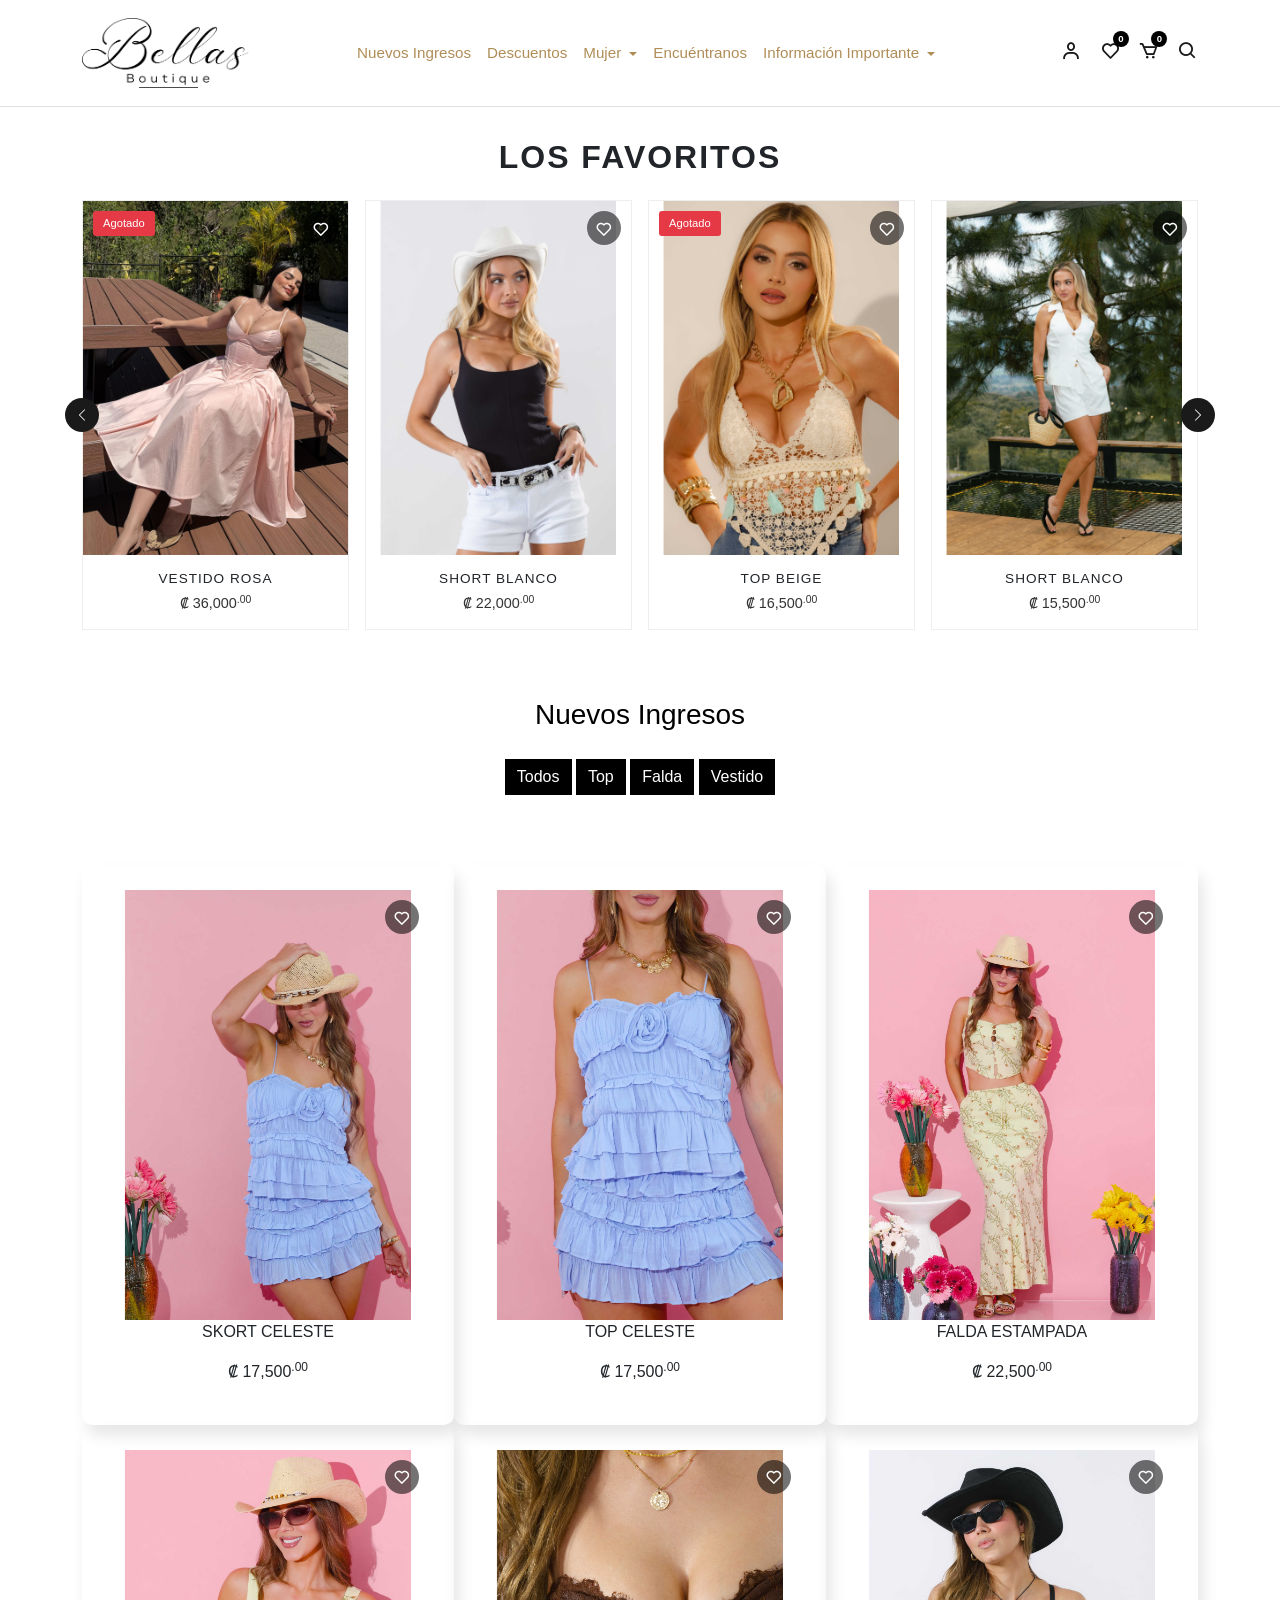
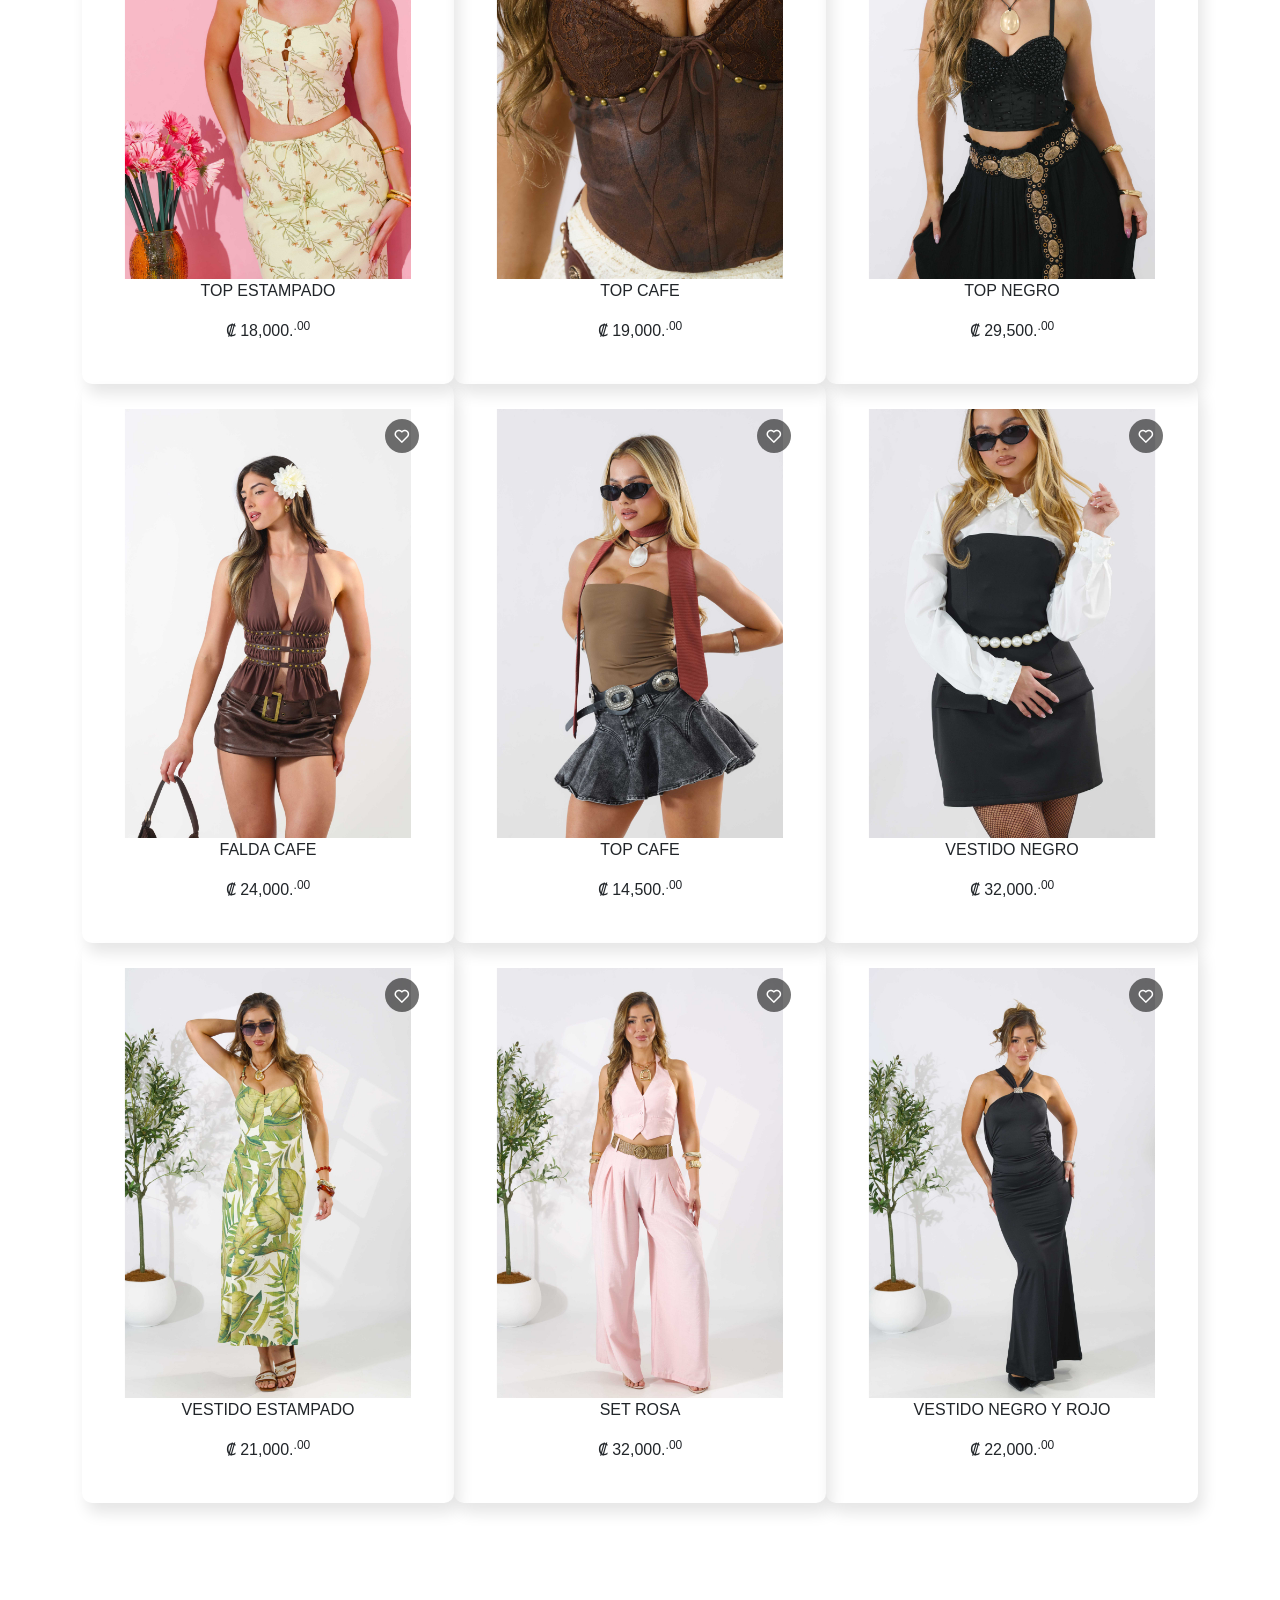
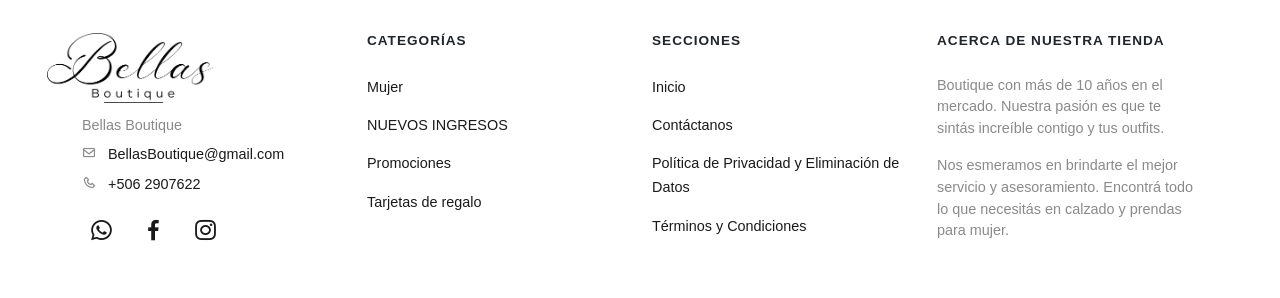
==== Index.html @ 74e650c1 "primer commit" ====
<!DOCTYPE html>
<html lang="es">

<head>
  <meta charset="UTF-8">
  <meta name="viewport" content="width=device-width, initial-scale=1.0">
  <title>Bellas Boutique</title>
  <link href="https://unpkg.com/boxicons@2.1.4/css/boxicons.min.css" rel="stylesheet">
  <link href="css/bootstrap.css" rel="stylesheet">
  <link href="css/header.css" rel="stylesheet">
  <link href="css/footer.css" rel="stylesheet">

  <!-- SCRIPTS -->
  <script src="js/bootstrap.bundle.min.js"></script>
  <script src="js/Filtro_ropa.js"></script>
  <script src="js/carrito.js"></script>
  <script src="js/wishlist.js"></script>
  <script src="js/registro.js"></script>
</head>

<body>

  <header class="ek-header fixed-top">
    <div class="container">
      <nav class="navbar navbar-expand-lg navbar-light ">
        <div class="d-flex w-100 align-items-center justify-content-between flex-wrap">

          <!-- Logo -->
          <a href="Index.html" class="ek-logo text-decoration-none">
            <img src="logo/logo2.png" alt="Bellas Boutique">
          </a>

          <button class="navbar-toggler" type="button" data-bs-toggle="collapse" data-bs-target="#ekNavbar">
            <span class="navbar-toggler-icon"></span>
          </button>

          <!-- Nav links -->
          <div class="collapse navbar-collapse flex-grow-0" id="ekNavbar">
            <ul class="navbar-nav ek-nav mb-2 mb-lg-0 align-items-lg-center">
              <li class="nav-item">
                <a class="nav-link" href="#">Nuevos Ingresos</a>
              </li>
              <li class="nav-item">
                <a class="nav-link" href="#">Descuentos</a>
              </li>
              <li class="nav-item dropdown">
                <a class="nav-link dropdown-toggle" href="#" role="button" data-bs-toggle="dropdown">
                  Mujer
                </a>
                <ul class="dropdown-menu">
                  <li><a class="dropdown-item" href="#">Accesorios</a></li>
                  <li><a class="dropdown-item" href="#">Blazers, chalecos, abrigos</a></li>
                  <li><a class="dropdown-item" href="#">Blusas</a></li>
                  <li><a class="dropdown-item" href="#">Conjuntos</a></li>
                  <li><a class="dropdown-item" href="#">Enterizos</a></li>
                  <li><a class="dropdown-item" href="#">Shorts, faldas y pantalones</a></li>
                  <li><a class="dropdown-item" href="#">Vestidos</a></li>
                  <li><a class="dropdown-item" href="#">Zapatos</a></li>
                </ul>
              </li>
              <li class="nav-item">
                <a class="nav-link" href="#">Encuéntranos</a>
              </li>
              <li class="nav-item dropdown">
                <a class="nav-link dropdown-toggle" href="#" role="button" data-bs-toggle="dropdown">
                  Información Importante
                </a>
                <ul class="dropdown-menu">
                  <li><a class="dropdown-item" href="#">Política de privacidad y eliminación de datos</a></li>
                  <li><a class="dropdown-item" href="#">Términos y condiciones</a></li>
                  <li><a class="dropdown-item" href="#">Contáctanos</a></li>
                </ul>
              </li>
            </ul>
          </div>

          <!-- Iconos -->
          <div class="ek-icons d-flex align-items-center">
            <a href="#" data-bs-toggle="modal" data-bs-target="#modalLogin">
              <i class='bx bx-user'></i>
            </a>

            <a href="#" class="position-relative" data-bs-toggle="offcanvas" data-bs-target="#offcanvasDeseados"
              aria-controls="offcanvasDeseados">
              <i class='bx bx-heart'></i>
              <span class="ek-cart-badge" id="wishlist-count">0</span>
            </a>

            <a href="#" class="position-relative" data-bs-toggle="offcanvas" data-bs-target="#offcanvasCarrito"
              aria-controls="offcanvasCarrito">
              <i class='bx bx-cart'></i>
              <span class="ek-cart-badge" id="cart-count">0</span>
            </a>

            <a href="#"><i class='bx bx-search'></i></a>
          </div>

        </div>
      </nav>
    </div>
  </header>

  <!-- Modal para el login y el registro de Usuario -->

  <div class="modal fade" id="modalLogin" tabindex="-1" aria-hidden="true">
    <div class="modal-dialog modal-dialog-centered">
      <div class="modal-content border-0 rounded-4">

        <!-- Botón cerrar -->
        <button type="button" class="btn-close position-absolute top-0 end-0 m-3 z-1" data-bs-dismiss="modal"
          aria-label="Cerrar"></button>

        <!-- Logo -->
        <div class="text-center pt-4 pb-2">
          <img src="logo/logo2.png" alt="Bellas Boutique" class="img-fluid" style="max-width: 180px;">
        </div>

        <div class="px-4 border-bottom position-relative" id="loginTabs">
          <div class="d-flex">
            <button class="flex-fill py-2 border-0 bg-transparent fw-semibold text-dark"
              style="font-size:0.75rem; letter-spacing:0.07em;" id="tab-login" onclick="switchModalTab('login')">
              INICIAR SESIÓN
            </button>
            <button class="flex-fill py-2 border-0 bg-transparent fw-semibold text-muted"
              style="font-size:0.75rem; letter-spacing:0.07em;" id="tab-registro" onclick="switchModalTab('registro')">
              CREAR CUENTA
            </button>
          </div>
          <!-- Línea animada -->
          <div id="tab-line" style="
    position: absolute; bottom: -1px; left: 1rem;
    width: calc(50% - 1rem); height: 2px;
    background: #000;
    transition: left 0.3s ease, width 0.3s ease;">

          </div>
        </div>

        <!-- Contenido tabs -->
        <div class="tab-content px-4 pb-4 pt-3">

          <!-- Panel login -->
          <div class="tab-pane fade show active" id="panel-login">
            <div class="mb-3">
              <label class="form-label text-secondary small">Correo electrónico</label>
              <input type="email" class="form-control rounded-3" placeholder="Correo electrónico">
            </div>
            <div class="mb-2">
              <label class="form-label text-secondary small">Contraseña</label>
              <div class="position-relative">
                <input type="password" class="form-control rounded-3 pe-5" id="pwd-login" placeholder="Contraseña">
                <button type="button"
                  class="btn btn-link text-secondary position-absolute top-50 end-0 translate-middle-y p-0 me-3"
                  onclick="togglePwd('pwd-login')">
                  <i class='bx bx-show'></i>
                </button>
              </div>
            </div>
            <div class="text-end mb-3">
              <a href="#" class="small text-muted text-decoration-none">¿Olvidaste tu contraseña?</a>
            </div>
            <button class="btn btn-dark w-100 rounded-3 mb-3"
              style="font-size: 0.75rem; letter-spacing: 0.08em;">INICIAR SESIÓN</button>
            <p class="text-center small text-muted mb-0">
              ¿No tienes cuenta?
              <a href="#" class="text-dark fw-semibold text-decoration-none"
                onclick="switchModalTab('registro')">Regístrate</a>
            </p>
            <div class="text-center mt-3">
              <a href="#" class="small text-muted text-decoration-none" data-bs-dismiss="modal">← Volver a la tienda</a>
            </div>
          </div>

          <div class="tab-pane fade" id="panel-registro">
            <form class="needs-validation" novalidate>
              <div class="row mb-3">
                <div class="col-6">
                  <label class="form-label text-secondary small">Nombre <span class="text-danger">*</span></label>
                  <input type="text" class="form-control rounded-3 solo-letras" placeholder="Nombre"
                    pattern="[a-zA-ZáéíóúÁÉÍÓÚñÑüÜ\s]+" required>
                  <div class="invalid-feedback">Ingrese un nombre válido.</div>
                </div>
                <div class="col-6">
                  <label class="form-label text-secondary small">Apellidos <span class="text-danger">*</span></label>
                  <input type="text" class="form-control rounded-3 solo-letras" placeholder="Apellidos"
                    pattern="[a-zA-ZáéíóúÁÉÍÓÚñÑüÜ\s]+" required>
                  <div class="invalid-feedback">Ingrese un apellido válido.</div>
                </div>
              </div>

              <div class="row mb-3">
                <div class="col-6">
                  <label class="form-label text-secondary small">Tipo de identificación</label>
                  <select class="form-select rounded-3" id="tipo-identificacion">
                    <option value="fisica">Cédula</option>
                    <option value="juridica">Pasaporte</option>
                  </select>
                </div>
                <div class="col-6">
                  <label class="form-label text-secondary small">Identificación <span
                      class="text-danger">*</span></label>
                  <input type="text" class="form-control rounded-3 solo-numeros" id="input-identificacion"
                    placeholder="Identificación" required>
                  <div class="invalid-feedback">Ingrese un número de identificación válido,solo números.</div>
                </div>
              </div>

              <div class="row mb-3">
                <div class="col-6">
                  <label class="form-label text-secondary small">Correo electrónico <span
                      class="text-danger">*</span></label>
                  <input type="email" class="form-control rounded-3" placeholder="Correo electrónico" required>
                  <div class="invalid-feedback">Ingrese un correo válido.</div>
                </div>
                <div class="col-6">
                  <label class="form-label text-secondary small">Contraseña <span class="text-danger">*</span></label>
                  <div class="position-relative">
                    <input type="password" class="form-control rounded-3 pe-5" id="pwd-reg" placeholder="Contraseña"
                      pattern="(?=.*\d)(?=.*[a-z])(?=.*[A-Z])(?=.*\W).{8,}" required>
                    <button type="button"
                      class="btn btn-link text-secondary position-absolute top-50 end-0 translate-middle-y p-0 me-3"
                      onclick="togglePwd('pwd-reg')">
                      <i class='bx bx-show'></i>
                    </button>
                  </div>
                  <div class="invalid-feedback">Mínimo 8 caracteres, mayúscula, número y carácter especial.</div>
                </div>
              </div>

              <div class="row mb-3">
                <div class="col-7">
                  <label class="form-label text-secondary small">Código de país <span
                      class="text-danger">*</span></label>
                  <select class="form-select rounded-3">
                    <option>Afganistán (+93)</option>
                    <option>Albania (+355)</option>
                    <option>Alemania (+49)</option>
                    <option>Andorra (+376)</option>
                    <option>Angola (+244)</option>
                    <option>Antigua y Barbuda (+1-268)</option>
                    <option>Arabia Saudita (+966)</option>
                    <option>Argelia (+213)</option>
                    <option>Argentina (+54)</option>
                    <option>Armenia (+374)</option>
                    <option>Australia (+61)</option>
                    <option>Austria (+43)</option>
                    <option>Azerbaiyán (+994)</option>
                    <option>Bahamas (+1-242)</option>
                    <option>Bangladés (+880)</option>
                    <option>Barbados (+1-246)</option>
                    <option>Baréin (+973)</option>
                    <option>Bélgica (+32)</option>
                    <option>Belice (+501)</option>
                    <option>Benín (+229)</option>
                    <option>Bielorrusia (+375)</option>
                    <option>Birmania / Myanmar (+95)</option>
                    <option>Bolivia (+591)</option>
                    <option>Bosnia y Herzegovina (+387)</option>
                    <option>Botsuana (+267)</option>
                    <option>Brasil (+55)</option>
                    <option>Brunéi (+673)</option>
                    <option>Bulgaria (+359)</option>
                    <option>Burkina Faso (+226)</option>
                    <option>Burundi (+257)</option>
                    <option>Bután (+975)</option>
                    <option>Cabo Verde (+238)</option>
                    <option>Camboya (+855)</option>
                    <option>Camerún (+237)</option>
                    <option>Canadá (+1)</option>
                    <option>Catar (+974)</option>
                    <option>Chad (+235)</option>
                    <option>Chile (+56)</option>
                    <option>China (+86)</option>
                    <option>Chipre (+357)</option>
                    <option>Colombia (+57)</option>
                    <option>Comoras (+269)</option>
                    <option>Corea del Norte (+850)</option>
                    <option>Corea del Sur (+82)</option>
                    <option>Costa de Marfil (+225)</option>
                    <option selected>Costa Rica (+506)</option>
                    <option>Croacia (+385)</option>
                    <option>Cuba (+53)</option>
                    <option>Dinamarca (+45)</option>
                    <option>Dominica (+1-767)</option>
                    <option>Ecuador (+593)</option>
                    <option>Egipto (+20)</option>
                    <option>El Salvador (+503)</option>
                    <option>Emiratos Árabes Unidos (+971)</option>
                    <option>Eritrea (+291)</option>
                    <option>Eslovaquia (+421)</option>
                    <option>Eslovenia (+386)</option>
                    <option>España (+34)</option>
                    <option>Estados Unidos (+1)</option>
                    <option>Estonia (+372)</option>
                    <option>Etiopía (+251)</option>
                    <option>Filipinas (+63)</option>
                    <option>Finlandia (+358)</option>
                    <option>Fiyi (+679)</option>
                    <option>Francia (+33)</option>
                    <option>Gabón (+241)</option>
                    <option>Gambia (+220)</option>
                    <option>Georgia (+995)</option>
                    <option>Ghana (+233)</option>
                    <option>Granada (+1-473)</option>
                    <option>Grecia (+30)</option>
                    <option>Guatemala (+502)</option>
                    <option>Guyana (+592)</option>
                    <option>Guinea (+224)</option>
                    <option>Guinea-Bisáu (+245)</option>
                    <option>Guinea Ecuatorial (+240)</option>
                    <option>Haití (+509)</option>
                    <option>Honduras (+504)</option>
                    <option>Hungría (+36)</option>
                    <option>India (+91)</option>
                    <option>Indonesia (+62)</option>
                    <option>Irak (+964)</option>
                    <option>Irán (+98)</option>
                    <option>Irlanda (+353)</option>
                    <option>Islandia (+354)</option>
                    <option>Islas Marshall (+692)</option>
                    <option>Islas Salomón (+677)</option>
                    <option>Israel (+972)</option>
                    <option>Italia (+39)</option>
                    <option>Jamaica (+1-876)</option>
                    <option>Japón (+81)</option>
                    <option>Jordania (+962)</option>
                    <option>Kazajistán (+7)</option>
                    <option>Kenia (+254)</option>
                    <option>Kirguistán (+996)</option>
                    <option>Kiribati (+686)</option>
                    <option>Kuwait (+965)</option>
                    <option>Laos (+856)</option>
                    <option>Lesoto (+266)</option>
                    <option>Letonia (+371)</option>
                    <option>Líbano (+961)</option>
                    <option>Liberia (+231)</option>
                    <option>Libia (+218)</option>
                    <option>Liechtenstein (+423)</option>
                    <option>Lituania (+370)</option>
                    <option>Luxemburgo (+352)</option>
                    <option>Macedonia del Norte (+389)</option>
                    <option>Madagascar (+261)</option>
                    <option>Malasia (+60)</option>
                    <option>Malaui (+265)</option>
                    <option>Maldivas (+960)</option>
                    <option>Malí (+223)</option>
                    <option>Malta (+356)</option>
                    <option>Marruecos (+212)</option>
                    <option>Mauricio (+230)</option>
                    <option>Mauritania (+222)</option>
                    <option>México (+52)</option>
                    <option>Micronesia (+691)</option>
                    <option>Moldavia (+373)</option>
                    <option>Mónaco (+377)</option>
                    <option>Mongolia (+976)</option>
                    <option>Montenegro (+382)</option>
                    <option>Mozambique (+258)</option>
                    <option>Namibia (+264)</option>
                    <option>Nauru (+674)</option>
                    <option>Nepal (+977)</option>
                    <option>Nicaragua (+505)</option>
                    <option>Níger (+227)</option>
                    <option>Nigeria (+234)</option>
                    <option>Noruega (+47)</option>
                    <option>Nueva Zelanda (+64)</option>
                    <option>Omán (+968)</option>
                    <option>Países Bajos (+31)</option>
                    <option>Pakistán (+92)</option>
                    <option>Palaos (+680)</option>
                    <option>Panamá (+507)</option>
                    <option>Papúa Nueva Guinea (+675)</option>
                    <option>Paraguay (+595)</option>
                    <option>Perú (+51)</option>
                    <option>Polonia (+48)</option>
                    <option>Portugal (+351)</option>
                    <option>Reino Unido (+44)</option>
                    <option>República Centroafricana (+236)</option>
                    <option>República Checa (+420)</option>
                    <option>República del Congo (+242)</option>
                    <option>República Democrática del Congo (+243)</option>
                    <option>República Dominicana (+1-809)</option>
                    <option>Ruanda (+250)</option>
                    <option>Rumanía (+40)</option>
                    <option>Rusia (+7)</option>
                    <option>Samoa (+685)</option>
                    <option>San Cristóbal y Nieves (+1-869)</option>
                    <option>San Marino (+378)</option>
                    <option>San Vicente y las Granadinas (+1-784)</option>
                    <option>Santa Lucía (+1-758)</option>
                    <option>Santo Tomé y Príncipe (+239)</option>
                    <option>Senegal (+221)</option>
                    <option>Serbia (+381)</option>
                    <option>Seychelles (+248)</option>
                    <option>Sierra Leona (+232)</option>
                    <option>Singapur (+65)</option>
                    <option>Siria (+963)</option>
                    <option>Somalia (+252)</option>
                    <option>Sri Lanka (+94)</option>
                    <option>Suazilandia / Esuatinit (+268)</option>
                    <option>Sudáfrica (+27)</option>
                    <option>Sudán (+249)</option>
                    <option>Sudán del Sur (+211)</option>
                    <option>Suecia (+46)</option>
                    <option>Suiza (+41)</option>
                    <option>Surinam (+597)</option>
                    <option>Tailandia (+66)</option>
                    <option>Tanzania (+255)</option>
                    <option>Tayikistán (+992)</option>
                    <option>Timor Oriental (+670)</option>
                    <option>Togo (+228)</option>
                    <option>Tonga (+676)</option>
                    <option>Trinidad y Tobago (+1-868)</option>
                    <option>Túnez (+216)</option>
                    <option>Turkmenistán (+993)</option>
                    <option>Turquía (+90)</option>
                    <option>Tuvalu (+688)</option>
                    <option>Ucrania (+380)</option>
                    <option>Uganda (+256)</option>
                    <option>Uruguay (+598)</option>
                    <option>Uzbekistán (+998)</option>
                    <option>Vanuatu (+678)</option>
                    <option>Venezuela (+58)</option>
                    <option>Vietnam (+84)</option>
                    <option>Yemen (+967)</option>
                    <option>Yibuti (+253)</option>
                    <option>Zambia (+260)</option>
                    <option>Zimbabue (+263)</option>
                  </select>
                </div>
                <div class="col-5">
                  <label class="form-label text-secondary small">Teléfono <span class="text-danger">*</span></label>
                  <input type="tel" class="form-control rounded-3 solo-numeros" placeholder="Teléfono" maxlength="8"
                    pattern="[0-9]{8}" required>
                  <div class="invalid-feedback">Ingrese 8 dígitos.</div>
                </div>
              </div>

              <div class="mb-3">
                <div class="form-check">
                  <input class="form-check-input" type="checkbox" id="terms" required>
                  <label class="form-check-label small" for="terms">
                    He leído y acepto los
                    <a href="#" class="fw-semibold text-dark text-decoration-none">términos y condiciones</a>.
                  </label>
                  <div class="invalid-feedback">Debe aceptar los términos antes de continuar.</div>
                </div>
              </div>

              <div class="d-flex justify-content-between align-items-center">
                <button type="submit" class="btn btn-secondary rounded-3 px-4"
                  style="font-size: 0.75rem; letter-spacing: 0.07em;">REGISTRARME</button>
                <div class="text-end">
                  <p class="small text-muted mb-0">¿Ya tienes una cuenta?</p>
                  <a href="#" class="small fw-semibold text-dark text-decoration-none"
                    onclick="switchModalTab('login')">Inicia sesión aquí</a>
                </div>
              </div>
            </form>
          </div>

        </div>
      </div>
    </div>
  </div>


  <!-- CARROUSEL -->

  <div class="container py-5">
    <h2 class="text-center ek-favoritos-title mb-4">LOS FAVORITOS</h2>

    <!-- Contenedor para todo el carrousel -->
    <div id="carouselFavoritos" class="carousel slide position-relative" data-bs-ride="carousel">
      <div class="carousel-inner">

        <!-- Contenedor para el carrousel 4 imagenes -->

        <div class="carousel-item active">
          <div class="row g-3">

            <!-- Slide 1 -->

            <div class="col-6 col-md-3">
              <div class="ek-product-card">
                <div class="ek-product-img-wrapper">
                  <span class="ek-badge-agotado">Agotado</span>
                  <img src="Recursos/Ropa/0005-product.jpg" alt="Vestido Rosa">
                  <a href="#" class="ek-wishlist-btn">
                    <i class='bx bx-heart'></i>
                  </a>
                  <button type="button" class="ek-add-cart-btn">
                    <i class='bx bx-cart'></i> Agregar al carrito
                  </button>
                </div>
                <div class="ek-product-info">
                  <p class="ek-name mb-1">VESTIDO ROSA</p>
                  <p class="ek-price mb-0">₡ 36,000<sup>.00</sup></p>
                </div>
              </div>
            </div>

            <!-- Slide 2 -->

            <div class="col-6 col-md-3">
              <div class="ek-product-card">
                <div class="ek-product-img-wrapper">
                  <img src="Recursos/Ropa/0002-product.jpg" alt="Short Blanco">
                  <a href="#" class="ek-wishlist-btn">
                    <i class='bx bx-heart'></i>
                  </a>
                  <button type="button" class="ek-add-cart-btn">
                    <i class='bx bx-cart'></i> Agregar al carrito
                  </button>
                </div>
                <div class="ek-product-info">
                  <p class="ek-name mb-1">SHORT BLANCO</p>
                  <p class="ek-price mb-0">₡ 22,000<sup>.00</sup></p>
                </div>
              </div>
            </div>

            <!-- Slide 3 -->

            <div class="col-6 col-md-3">
              <div class="ek-product-card">
                <div class="ek-product-img-wrapper">
                  <span class="ek-badge-agotado">Agotado</span>

                  <a href="producto1.html">
                    <img src="Recursos/Ropa/0009a-product.jpg" alt="Top Beige">
                  </a>

                  <a href="#" class="ek-wishlist-btn">
                    <i class='bx bx-heart'></i>
                  </a>

                  <button type="button" class="ek-add-cart-btn">
                    <i class='bx bx-cart'></i> Agregar al carrito
                  </button>
                </div>
                <div class="ek-product-info">
                  <a href="producto1.html" class="text-decoration-none text-dark">
                    <p class="ek-name mb-1">TOP BEIGE</p>
                  </a>
                  <p class="ek-price mb-0">₡ 16,500<sup>.00</sup></p>
                </div>
              </div>
            </div>

            <!-- Slide 4 -->

            <div class="col-6 col-md-3">
              <div class="ek-product-card">
                <div class="ek-product-img-wrapper">
                  <img src="Recursos/Ropa/0003-product.jpg" alt="Short Blanco">
                  <a href="#" class="ek-wishlist-btn">
                    <i class='bx bx-heart'></i>
                  </a>
                  <button type="button" class="ek-add-cart-btn">
                    <i class='bx bx-cart'></i> Agregar al carrito
                  </button>
                </div>
                <div class="ek-product-info">
                  <p class="ek-name mb-1">SHORT BLANCO</p>
                  <p class="ek-price mb-0">₡ 15,500<sup>.00</sup></p>
                </div>
              </div>
            </div>

          </div>
        </div>

        <!-- Contenedor para el carrousel 4 imagenes -->
        <div class="carousel-item">
          <div class="row g-3">

            <!-- Slide 5 -->

            <div class="col-6 col-md-3">
              <div class="ek-product-card">
                <div class="ek-product-img-wrapper">
                  <img src="Recursos/Ropa/0001-product.jpg" alt="Jeans Brillos">
                  <a href="#" class="ek-wishlist-btn">
                    <i class='bx bx-heart'></i>
                  </a>
                  <button type="button" class="ek-add-cart-btn">
                    <i class='bx bx-cart'></i> Agregar al carrito
                  </button>
                </div>
                <div class="ek-product-info">
                  <p class="ek-name mb-1">JEANS BRILLOS</p>
                  <p class="ek-price mb-0">₡ 36,000<sup>.00</sup></p>
                </div>
              </div>
            </div>

            <!-- Slide 6 -->

            <div class="col-6 col-md-3">
              <div class="ek-product-card">
                <div class="ek-product-img-wrapper">
                  <img src="Recursos/Ropa/0004-product.jpg" alt="Vestido Rojo">
                  <a href="#" class="ek-wishlist-btn">
                    <i class='bx bx-heart'></i>
                  </a>
                  <button type="button" class="ek-add-cart-btn">
                    <i class='bx bx-cart'></i> Agregar al carrito
                  </button>
                </div>
                <div class="ek-product-info">
                  <p class="ek-name mb-1">VESTIDO ROJO</p>
                  <p class="ek-price mb-0">₡ 18,500<sup>.00</sup></p>
                </div>
              </div>
            </div>

            <!-- Slide 7 -->

            <div class="col-6 col-md-3">
              <div class="ek-product-card">
                <div class="ek-product-img-wrapper">
                  <img src="Recursos/Ropa/0006-product.jpg" alt="Vestido Estampado">
                  <a href="#" class="ek-wishlist-btn">
                    <i class='bx bx-heart'></i>
                  </a>
                  <button type="button" class="ek-add-cart-btn">
                    <i class='bx bx-cart'></i> Agregar al carrito
                  </button>
                </div>
                <div class="ek-product-info">
                  <p class="ek-name mb-1">VESTIDO ESTAMPADO</p>
                  <p class="ek-price mb-0">₡ 25,000<sup>.00</sup></p>
                </div>
              </div>
            </div>

            <!-- Slide 8 -->

            <div class="col-6 col-md-3">
              <div class="ek-product-card">
                <div class="ek-product-img-wrapper">
                  <img src="Recursos/Ropa/0008-product.jpg" alt="Vestido Estampado">
                  <a href="#" class="ek-wishlist-btn">
                    <i class='bx bx-heart'></i>
                  </a>
                  <button type="button" class="ek-add-cart-btn">
                    <i class='bx bx-cart'></i> Agregar al carrito
                  </button>
                </div>
                <div class="ek-product-info">
                  <p class="ek-name mb-1">VESTIDO ESTAMPADO</p>
                  <p class="ek-price mb-0">₡ 36,000<sup>.00</sup></p>
                </div>
              </div>
            </div>
          </div>
        </div>

        <!-- Contenedor para el carrousel 4 imagenes -->
        <div class="carousel-item">
          <div class="row g-3">

            <!-- Slide 9 -->

            <div class="col-6 col-md-3">
              <div class="ek-product-card">
                <div class="ek-product-img-wrapper">
                  <img src="Recursos/Ropa/0007-product.jpg" alt="Set Polka Dot">
                  <a href="#" class="ek-wishlist-btn">
                    <i class='bx bx-heart'></i>
                  </a>
                  <button type="button" class="ek-add-cart-btn">
                    <i class='bx bx-cart'></i> Agregar al carrito
                  </button>
                </div>
                <div class="ek-product-info">
                  <p class="ek-name mb-1">SET POLKA DOT</p>
                  <p class="ek-price mb-0">₡ 24,500<sup>.00</sup></p>
                </div>
              </div>
            </div>

            <!-- Slide 10 -->

            <div class="col-6 col-md-3">
              <div class="ek-product-card">
                <div class="ek-product-img-wrapper">
                  <img src="Recursos/Ropa/0010-product.jpg" alt="Blusa Polka Dot">
                  <a href="#" class="ek-wishlist-btn">
                    <i class='bx bx-heart'></i>
                  </a>
                  <button type="button" class="ek-add-cart-btn">
                    <i class='bx bx-cart'></i> Agregar al carrito
                  </button>
                </div>
                <div class="ek-product-info">
                  <p class="ek-name mb-1">BLUSA POLKA DOT</p>
                  <p class="ek-price mb-0">₡ 17,800<sup>.00</sup></p>
                </div>
              </div>
            </div>

            <!-- Slide 11 -->

            <div class="col-6 col-md-3">
              <div class="ek-product-card">
                <div class="ek-product-img-wrapper">
                  <img src="Recursos/Ropa/0011-product.jpg" alt="Vestido Estampado">
                  <a href="#" class="ek-wishlist-btn">
                    <i class='bx bx-heart'></i>
                  </a>
                  <button type="button" class="ek-add-cart-btn">
                    <i class='bx bx-cart'></i> Agregar al carrito
                  </button>
                </div>
                <div class="ek-product-info">
                  <p class="ek-name mb-1">VESTIDO ESTAMPADO</p>
                  <p class="ek-price mb-0">₡ 28,000<sup>.00</sup></p>
                </div>
              </div>
            </div>

            <!-- Slide 12 -->

            <div class="col-6 col-md-3">
              <div class="ek-product-card">
                <div class="ek-product-img-wrapper">
                  <img src="Recursos/Ropa/0023-product.jpg" alt="Vestido Amarillo">
                  <a href="#" class="ek-wishlist-btn">
                    <i class='bx bx-heart'></i>
                  </a>
                  <button type="button" class="ek-add-cart-btn">
                    <i class='bx bx-cart'></i> Agregar al carrito
                  </button>
                </div>
                <div class="ek-product-info">
                  <p class="ek-name mb-1">VESTIDO AMARILLO</p>
                  <p class="ek-price mb-0">₡ 36,000<sup>.00</sup></p>
                </div>
              </div>
            </div>

          </div>
        </div>


      </div>

      <button class="carousel-control-prev ek-carousel-control" type="button" data-bs-target="#carouselFavoritos"
        data-bs-slide="prev">
        <span class="carousel-control-prev-icon" aria-hidden="true"></span>
        <span class="visually-hidden">Anterior</span>
      </button>
      <button class="carousel-control-next ek-carousel-control" type="button" data-bs-target="#carouselFavoritos"
        data-bs-slide="next">
        <span class="carousel-control-next-icon" aria-hidden="true"></span>
        <span class="visually-hidden">Siguiente</span>
      </button>
    </div>
  </div>


  <!-- Nuevos Ingresos -->
  <div class="container" style="text-align: center; padding-top: 20px;">
    <h3 style="color: black; padding-bottom: 20px;">Nuevos Ingresos</h3>


    <!-- Botones de filtrado -->
    <button style="background-color: #000000; border: none;" type="button" class="btn btn-primary btn-filter rounded-0"
      data-categoria="Todo">Todos</button>
    <button style="background-color: #000000; border: none;" type="button" class="btn btn-primary btn-filter rounded-0"
      data-categoria="Top">Top</button>
    <button style="background-color: #000000; border: none;" type="button" class="btn btn-primary btn-filter rounded-0"
      data-categoria="Falda">Falda</button>
    <button style="background-color: #000000; border: none;" type="button" class="btn btn-primary btn-filter rounded-0"
      data-categoria="Vestido">Vestido</button>

    <div id="autos-container" class="container" style="background-color: #fff; padding-top: 70px;">
      <div class="row justify-content-start" style="padding-bottom: 70px;">

        <!-- Producto 1 -->
        <div class="col-lg-4 ropa"
          style="padding: 25px; box-shadow: 5px 10px 15px rgba(0,0,0,0.1); border-radius: 10px;" data-type="Skort">

          <div class="ek-product-img-wrapper">
            <img src="Recursos/Ropa/0024-product.jpg" alt="Skort Celeste">
            <a href="#" class="ek-wishlist-btn">
              <i class='bx bx-heart'></i>
            </a>
            <button type="button" class="ek-add-cart-btn">
              <i class='bx bx-cart'></i> Agregar al carrito
            </button>
          </div>

          <p>SKORT CELESTE</p>
          <p>₡ 17,500<sup>.00</sup></p>

        </div>

        <!-- Producto 2 -->
        <div class="col-lg-4 ropa"
          style="padding: 25px; box-shadow: 5px 10px 15px rgba(0,0,0,0.1); border-radius: 10px;" data-type="Top">

          <div class="ek-product-img-wrapper">
            <img src="Recursos/Ropa/0016-product.jpg" alt="Top Celeste">
            <a href="#" class="ek-wishlist-btn">
              <i class='bx bx-heart'></i>
            </a>
            <button type="button" class="ek-add-cart-btn">
              <i class='bx bx-cart'></i> Agregar al carrito
            </button>
          </div>

          <p>TOP CELESTE</p>
          <p>₡ 17,500<sup>.00</sup></p>

        </div>

        <!-- Producto 3 -->
        <div class="col-lg-4 ropa"
          style="padding: 25px; box-shadow: 5px 10px 15px rgba(0,0,0,0.1); border-radius: 10px;" data-type="Falda">

          <div class="ek-product-img-wrapper">
            <img src="Recursos/Ropa/0017-product.jpg" alt="Falda Estampada">
            <a href="#" class="ek-wishlist-btn">
              <i class='bx bx-heart'></i>
            </a>
            <button type="button" class="ek-add-cart-btn">
              <i class='bx bx-cart'></i> Agregar al carrito
            </button>
          </div>

          <p>FALDA ESTAMPADA</p>
          <p>₡ 22,500<sup>.00</sup></p>

        </div>

        <!-- Producto 4 -->
        <div class="col-lg-4 ropa"
          style="padding: 25px; box-shadow: 5px 10px 15px rgba(0,0,0,0.1); border-radius: 10px;" data-type="Top">

          <div class="ek-product-img-wrapper">
            <img src="Recursos/Ropa/0018-product.jpg" alt="Top Estampado">
            <a href="#" class="ek-wishlist-btn">
              <i class='bx bx-heart'></i>
            </a>
            <button type="button" class="ek-add-cart-btn">
              <i class='bx bx-cart'></i> Agregar al carrito
            </button>
          </div>

          <p>TOP ESTAMPADO</p>
          <p>₡ 18,000.<sup>.00</sup></p>

        </div>

        <!-- Producto 5 -->
        <div class="col-lg-4 ropa"
          style="padding: 25px; box-shadow: 5px 10px 15px rgba(0,0,0,0.1); border-radius: 10px;" data-type="Top">

          <div class="ek-product-img-wrapper">
            <img src="Recursos/Ropa/0019-product.jpg" alt="Top Cafe">
            <a href="#" class="ek-wishlist-btn">
              <i class='bx bx-heart'></i>
            </a>
            <button type="button" class="ek-add-cart-btn">
              <i class='bx bx-cart'></i> Agregar al carrito
            </button>
          </div>

          <p>TOP CAFE</p>
          <p>₡ 19,000.<sup>.00</sup></p>

        </div>

        <!-- Producto 6 -->
        <div class="col-lg-4 ropa"
          style="padding: 25px; box-shadow: 5px 10px 15px rgba(0,0,0,0.1); border-radius: 10px;" data-type="Top">

          <div class="ek-product-img-wrapper">
            <img src="Recursos/Ropa/0020-product.jpg" alt="Top Negro">
            <a href="#" class="ek-wishlist-btn">
              <i class='bx bx-heart'></i>
            </a>
            <button type="button" class="ek-add-cart-btn">
              <i class='bx bx-cart'></i> Agregar al carrito
            </button>
          </div>

          <p>TOP NEGRO</p>
          <p>₡ 29,500.<sup>.00</sup></p>

        </div>

        <!-- Producto 7 -->
        <div class="col-lg-4 ropa"
          style="padding: 25px; box-shadow: 5px 10px 15px rgba(0,0,0,0.1); border-radius: 10px;" data-type="Falda">

          <div class="ek-product-img-wrapper">
            <img src="Recursos/Ropa/0021-product.jpg" alt="Falda Cafe">
            <a href="#" class="ek-wishlist-btn">
              <i class='bx bx-heart'></i>
            </a>
            <button type="button" class="ek-add-cart-btn">
              <i class='bx bx-cart'></i> Agregar al carrito
            </button>
          </div>

          <p>FALDA CAFE</p>
          <p>₡ 24,000.<sup>.00</sup></p>

        </div>

        <!-- Producto 8 -->
        <div class="col-lg-4 ropa"
          style="padding: 25px; box-shadow: 5px 10px 15px rgba(0,0,0,0.1); border-radius: 10px;" data-type="Top">

          <div class="ek-product-img-wrapper">
            <img src="Recursos/Ropa/0022-product.jpg" alt="Top Cafe">
            <a href="#" class="ek-wishlist-btn">
              <i class='bx bx-heart'></i>
            </a>
            <button type="button" class="ek-add-cart-btn">
              <i class='bx bx-cart'></i> Agregar al carrito
            </button>
          </div>

          <p>TOP CAFE</p>
          <p>₡ 14,500.<sup>.00</sup></p>

        </div>

        <!-- Producto 9 -->
        <div class="col-lg-4 ropa"
          style="padding: 25px; box-shadow: 5px 10px 15px rgba(0,0,0,0.1); border-radius: 10px;" data-type="Vestido">

          <div class="ek-product-img-wrapper">
            <img src="Recursos/Ropa/0013-product.jpg" alt="Vestido Negro">
            <a href="#" class="ek-wishlist-btn">
              <i class='bx bx-heart'></i>
            </a>
            <button type="button" class="ek-add-cart-btn">
              <i class='bx bx-cart'></i> Agregar al carrito
            </button>
          </div>

          <p>VESTIDO NEGRO</p>
          <p>₡ 32,000.<sup>.00</sup></p>

        </div>

        <!-- Producto 10 -->
        <div class="col-lg-4 ropa"
          style="padding: 25px; box-shadow: 5px 10px 15px rgba(0,0,0,0.1); border-radius: 10px;" data-type="Vestido">

          <div class="ek-product-img-wrapper">
            <img src="Recursos/Ropa/0015-product.jpg" alt="Vestido Estampado">
            <a href="#" class="ek-wishlist-btn">
              <i class='bx bx-heart'></i>
            </a>
            <button type="button" class="ek-add-cart-btn">
              <i class='bx bx-cart'></i> Agregar al carrito
            </button>
          </div>

          <p>VESTIDO ESTAMPADO</p>
          <p>₡ 21,000.<sup>.00</sup></p>

        </div>

        <!-- Producto 11 -->
        <div class="col-lg-4 ropa"
          style="padding: 25px; box-shadow: 5px 10px 15px rgba(0,0,0,0.1); border-radius: 10px;" data-type="Set">

          <div class="ek-product-img-wrapper">
            <img src="Recursos/Ropa/0012-product.jpg" alt="Set Rosa">
            <a href="#" class="ek-wishlist-btn">
              <i class='bx bx-heart'></i>
            </a>
            <button type="button" class="ek-add-cart-btn">
              <i class='bx bx-cart'></i> Agregar al carrito
            </button>
          </div>

          <p>SET ROSA</p>
          <p>₡ 32,000.<sup>.00</sup></p>

        </div>

        <!-- Producto 12 -->
        <div class="col-lg-4 ropa"
          style="padding: 25px; box-shadow: 5px 10px 15px rgba(0,0,0,0.1); border-radius: 10px;" data-type="Vestido">

          <div class="ek-product-img-wrapper">
            <img src="Recursos/Ropa/0014-product.jpg" alt="Vestido Negro y Rojo">
            <a href="#" class="ek-wishlist-btn">
              <i class='bx bx-heart'></i>
            </a>
            <button type="button" class="ek-add-cart-btn">
              <i class='bx bx-cart'></i> Agregar al carrito
            </button>
          </div>

          <p>VESTIDO NEGRO Y ROJO</p>
          <p>₡ 22,000.<sup>.00</sup></p>

        </div>

      </div>
    </div>
  </div>

  <!-- FOOTER -->
  <footer class="ek-footer">
    <div class="container">
      <div class="row gy-4">

        <!-- Logo + contacto -->
        <div class="col-12 col-md-3">
          <a href="Index.html" class="ek-logo text-decoration-none">
            <img src="logo/logo2.png" alt="Bellas Boutique">
          </a>

          <div class="ek-contact-info mb-3">
            <p class="mb-2">Bellas Boutique</p>
            <p class="mb-2">
              <i class='bx bx-envelope me-2'></i>
              <a href="mailto:bellasboutique@gmail.com">BellasBoutique@gmail.com</a>
            </p>
            <p class="mb-0">
              <i class='bx bx-phone me-2'></i>
              <span>+506 2907622</span>
            </p>
          </div>

          <div class="ek-social">
            <a href="#"><i class='bx bxl-whatsapp'></i></a>
            <a href="#"><i class='bx bxl-facebook'></i></a>
            <a href="#"><i class='bx bxl-instagram'></i></a>
          </div>
        </div>

        <!-- Categorías -->
        <div class="col-6 col-md-3">
          <h6>CATEGORÍAS</h6>
          <ul>
            <li><a href="#">Mujer</a></li>
            <li><a href="#">NUEVOS INGRESOS</a></li>
            <li><a href="#">Promociones</a></li>
            <li><a href="#">Tarjetas de regalo</a></li>
          </ul>
        </div>

        <!-- Secciones -->
        <div class="col-6 col-md-3">
          <h6>SECCIONES</h6>
          <ul>
            <li><a href="#">Inicio</a></li>
            <li><a href="#">Contáctanos</a></li>
            <li><a href="#">Política de Privacidad y Eliminación de Datos</a></li>
            <li><a href="#">Términos y Condiciones</a></li>
          </ul>
        </div>

        <!-- Acerca de -->
        <div class="col-12 col-md-3">
          <h6>ACERCA DE NUESTRA TIENDA</h6>
          <p>Boutique con más de 10 años en el mercado. Nuestra pasión es que te sintás increíble contigo y tus
            outfits.
          </p>
          <p>Nos esmeramos en brindarte el mejor servicio y asesoramiento. Encontrá todo lo que necesitás en
            calzado
            y
            prendas para mujer.</p>
        </div>

      </div>
    </div>
  </footer>

  <!-- OFFCANVAS carrito de compras -->
  <div class="offcanvas offcanvas-end" tabindex="-1" id="offcanvasCarrito" aria-labelledby="offcanvasCarritoLabel">
    <div class="offcanvas-header border-bottom">
      <h5 class="offcanvas-title" id="offcanvasCarritoLabel">Carrito de compras</h5>
      <button type="button" class="btn-close" data-bs-dismiss="offcanvas" aria-label="Close"></button>
    </div>
    <div class="offcanvas-body d-flex flex-column">

      <div id="cart-items-container"></div>

      <div id="cart-empty-message" class="text-center text-secondary my-5">
        <i class='bx bx-cart fs-1'></i>
        <p class="mt-2 mb-0">Tu carrito está vacío</p>
      </div>

      <div class="mt-auto pt-3">
        <hr>
        <div class="d-flex justify-content-between mb-2 small">
          <span>Sub-total:</span>
          <span id="cart-subtotal">₡0.00</span>
        </div>
        <div class="d-flex justify-content-between mb-2 small">
          <span>Descuento:</span>
          <span id="cart-discount">- ₡0.00</span>
        </div>
        <div class="d-flex justify-content-between mb-3 small">
          <span>Costo de envío:</span>
          <span id="cart-shipping">₡0.00</span>
        </div>
        <hr>
        <div class="d-flex justify-content-between mb-3 fw-semibold">
          <span>Total:</span>
          <span id="cart-total">₡0.00</span>
        </div>

        <button class="btn btn-dark w-100 rounded-0 py-2 mb-2" type="button">Finalizar Pedido</button>
        <button class="btn btn-outline-dark w-100 rounded-0 py-2" type="button" data-bs-dismiss="offcanvas">Ver
          carrito
          de compras</button>
      </div>

    </div>
  </div>

  <!-- OFFCANVAS lista de deseados -->
  <div class="offcanvas offcanvas-end" tabindex="-1" id="offcanvasDeseados" aria-labelledby="offcanvasDeseadosLabel">
    <div class="offcanvas-header border-bottom">
      <h5 class="offcanvas-title" id="offcanvasDeseadosLabel">Lista de deseados</h5>
      <button type="button" class="btn-close" data-bs-dismiss="offcanvas" aria-label="Close"></button>
    </div>
    <div class="offcanvas-body d-flex flex-column">

      <div id="wishlist-items-container"></div>

      <div id="wishlist-empty-message" class="text-center text-secondary my-5">
        <i class='bx bx-heart fs-1'></i>
        <p class="mt-2 mb-0">Tu lista de deseados está vacía</p>
      </div>

    </div>
  </div>




</body>

</html>
---- css/header.css ----
body {
    font-family: 'Poppins', Arial, sans-serif;
  }
 
  .ek-header {
    padding: 10px 0;
    border-bottom: 1px solid #e0e0e0;
    background-color: #fff;
  }
 
  /* Logo */
  .ek-logo img {
    max-height: 70px;
    width: auto;
  }
 
  /* Nav links */
  .ek-nav .nav-link {
    color: #b08d57;
    font-weight: 500;
    font-size: 0.95rem;
    padding: 0.5rem 0.9rem;
  }
  .ek-nav .nav-link:hover {
    color: #8a6d3f;
  }
  .ek-nav .dropdown-toggle::after {
    vertical-align: middle;
  }
 
  /* Icons */
  .ek-icons a {
    color: #1a1a1a;
    font-size: 1.3rem;
    margin-left: 1.1rem;
    position: relative;
    display: inline-block;
  }
  .ek-icons a:hover {
    color: #555;
  }
  .ek-cart-badge {
    position: absolute;
    top: -6px;
    right: -8px;
    background: #000;
    color: #fff;
    font-size: 0.6rem;
    font-weight: 600;
    border-radius: 50%;
    width: 16px;
    height: 16px;
    display: flex;
    align-items: center;
    justify-content: center;
  }

  /* Dropdown se abre al pasar el mouse*/
@media (min-width: 992px) {
  .ek-nav .dropdown:hover .dropdown-menu {
    display: block;
    margin-top: 0; 
  }
}
---- css/footer.css ----
.ek-footer {
    padding: 60px 0 40px;
  }
 
  .ek-footer .ek-logo {
  display: block;
  text-align: left;   /* fuerza alineación a la izquierda */
}

.ek-footer .ek-logo img {
  display: block;
  margin: 0 0 12px -35px;  /* elimina cualquier auto-margin que lo centre */
  max-height: 70px;
  width: auto;
}
  .ek-footer .ek-logo .ek-sub {
    font-size: 0.55rem;
    letter-spacing: 2px;
    display: block;
    margin-top: 2px;
  }
 
  .ek-footer h6 {
    font-size: 0.85rem;
    font-weight: 700;
    letter-spacing: 1px;
    margin-bottom: 1.6rem;
  }
 
  .ek-footer ul {
    list-style: none;
    padding-left: 0;
  }
 
  .ek-footer ul li {
    margin-bottom: 0.9rem;
  }
 
  .ek-footer a {
    color: #1a1a1a;
    text-decoration: none;
    font-size: 0.9rem;
  }
  .ek-footer a:hover {
    color: #b08d57;
  }
 
  .ek-footer p {
    color: #8a8a8a;
    font-size: 0.9rem;
  }
 
  .ek-contact-info a,
  .ek-contact-info span {
    font-size: 0.9rem;
    color: #1a1a1a;
  }
 
  .ek-social a {
    display: inline-flex;
    align-items: center;
    justify-content: center;
    width: 38px;
    height: 38px;
    margin-right: 10px;
    font-size: 1.7rem;
    color: #1a1a1a;
  }
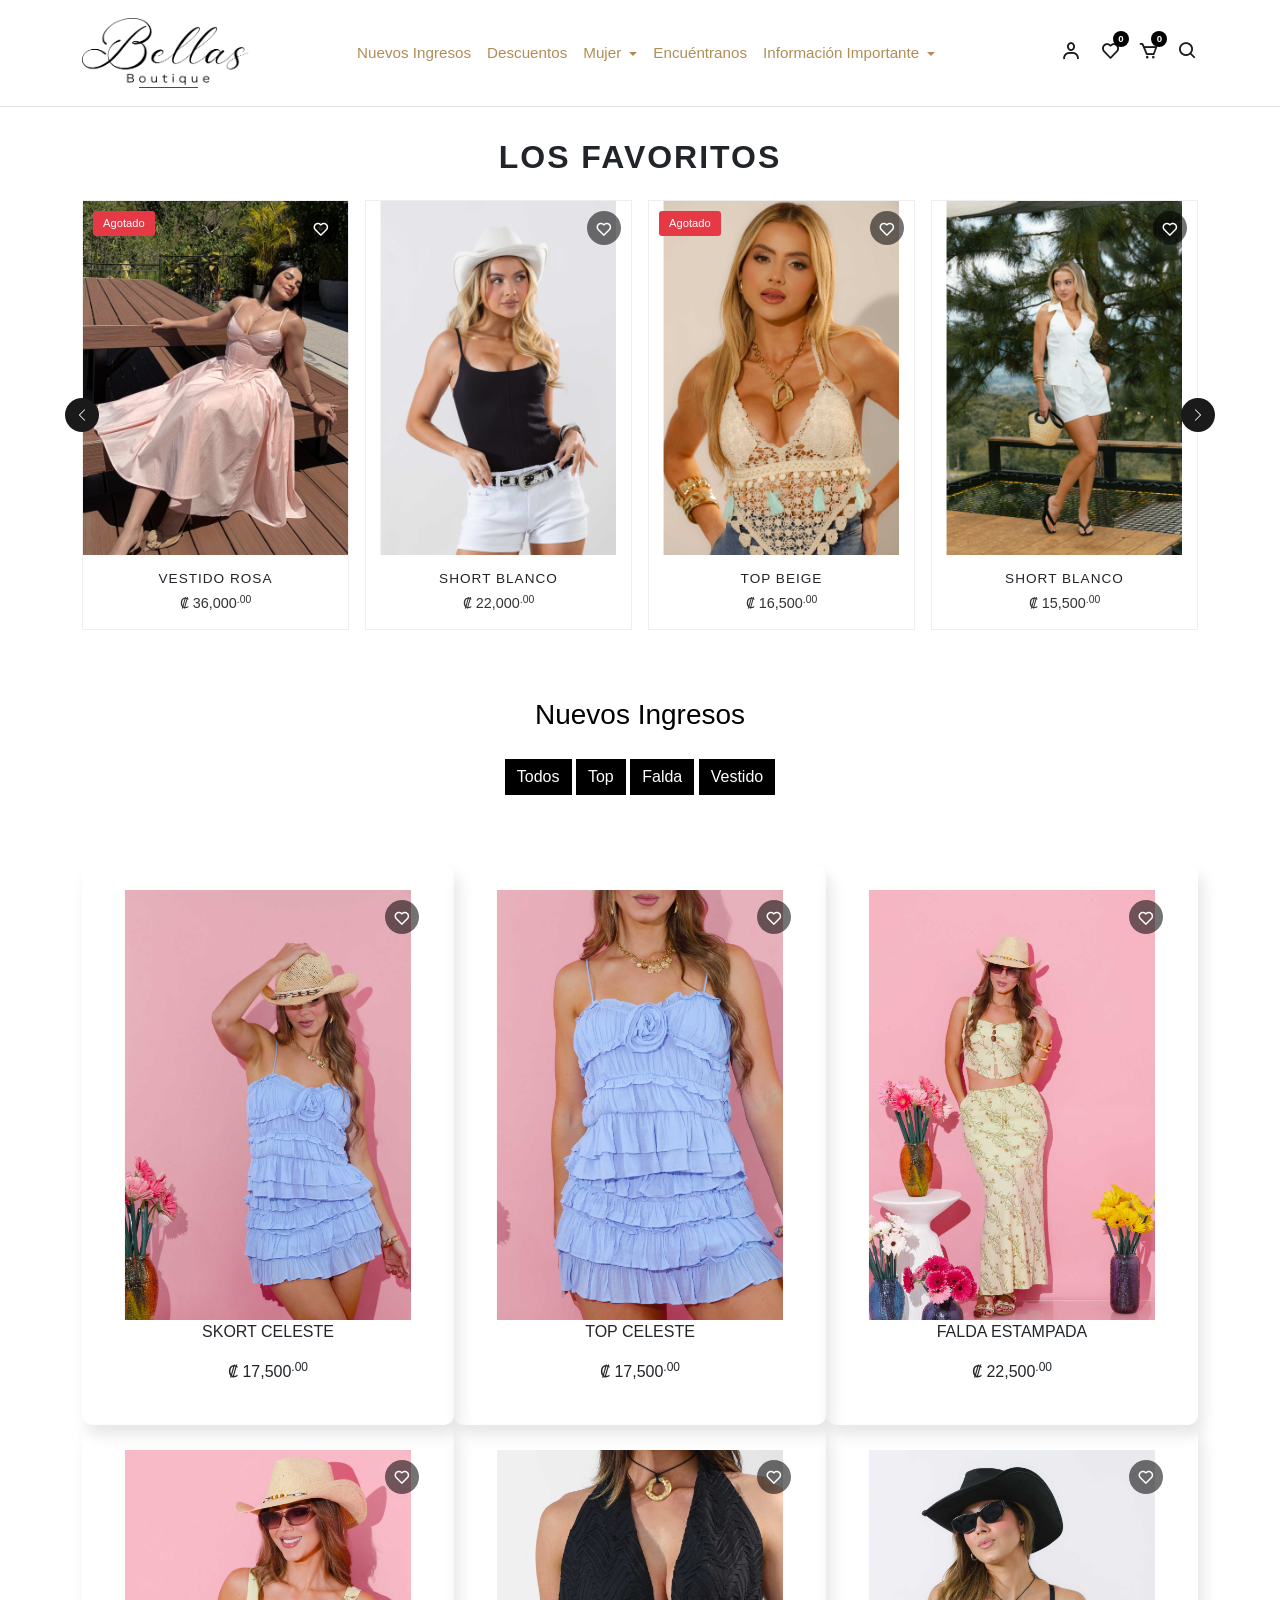
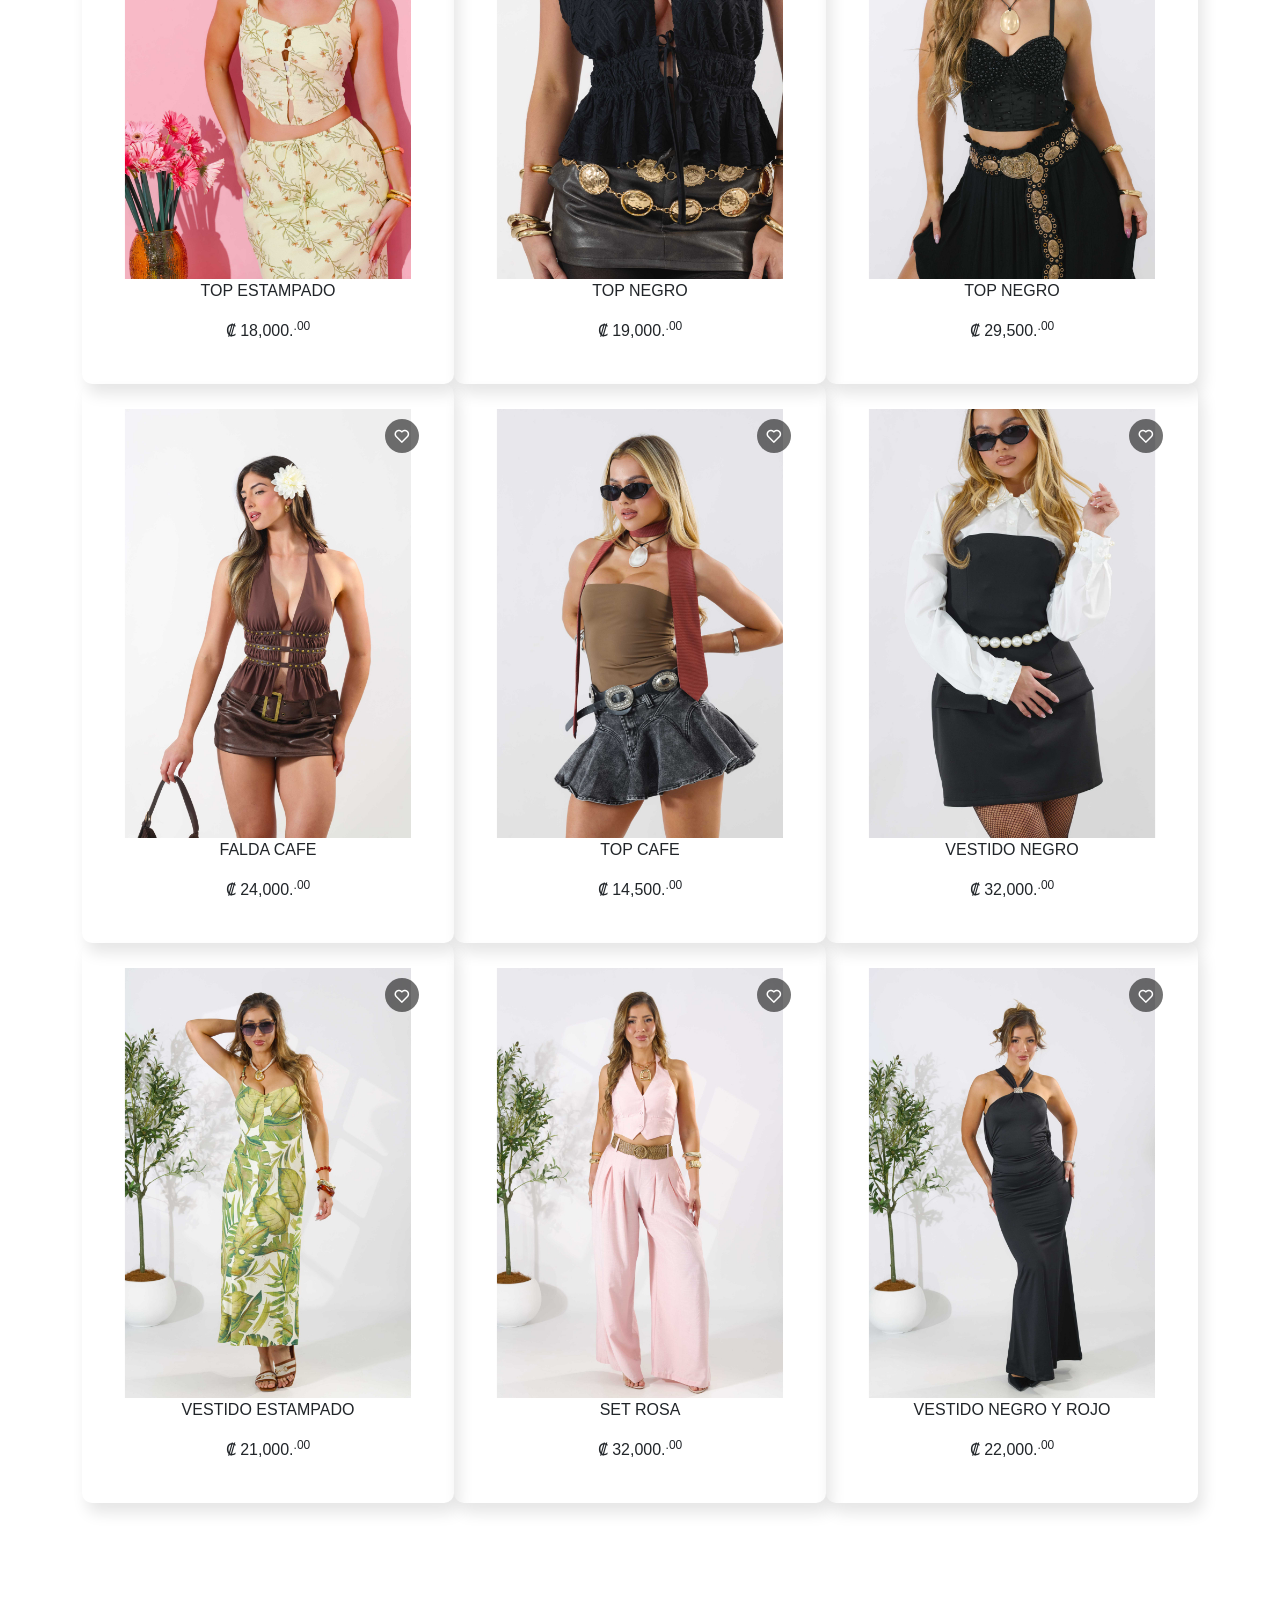
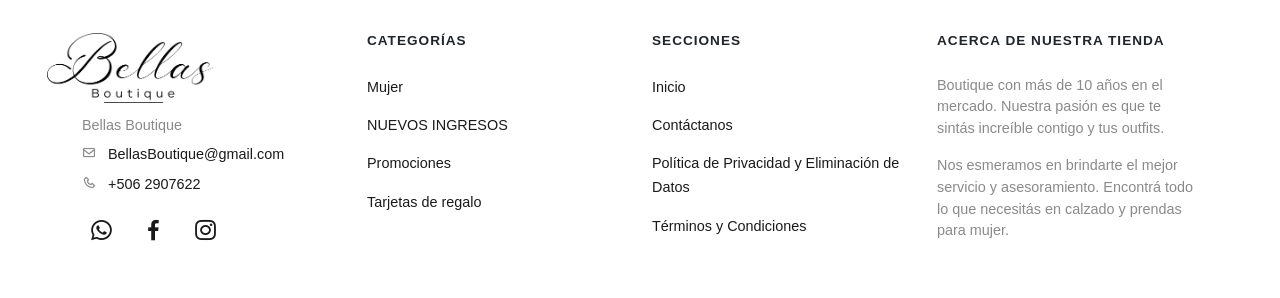
==== commit 0726f9b0: "se agregaron las imagenes de cada producto, ademas de las tallas en la vista rapida" ====
--- a/Index.html
+++ b/Index.html
@@ -16,6 +16,7 @@
   <script src="js/carrito.js"></script>
   <script src="js/wishlist.js"></script>
   <script src="js/registro.js"></script>
+  <script src="js/vista_rapida.js"></script>
 </head>
 
 <body>
@@ -170,6 +171,8 @@
               <a href="#" class="small text-muted text-decoration-none" data-bs-dismiss="modal">← Volver a la tienda</a>
             </div>
           </div>
+
+          <!-- Panel registro -->
 
           <div class="tab-pane fade" id="panel-registro">
             <form class="needs-validation" novalidate>
@@ -463,6 +466,127 @@
     </div>
   </div>
 
+  <!-- OFFCANVAS carrito de compras -->
+
+  <div class="offcanvas offcanvas-end" tabindex="-1" id="offcanvasCarrito" aria-labelledby="offcanvasCarritoLabel">
+    <div class="offcanvas-header border-bottom">
+      <h5 class="offcanvas-title" id="offcanvasCarritoLabel">Carrito de compras</h5>
+      <button type="button" class="btn-close" data-bs-dismiss="offcanvas" aria-label="Close"></button>
+    </div>
+    <div class="offcanvas-body d-flex flex-column">
+
+      <div id="cart-items-container"></div>
+
+      <div id="cart-empty-message" class="text-center text-secondary my-5">
+        <i class='bx bx-cart fs-1'></i>
+        <p class="mt-2 mb-0">Tu carrito está vacío</p>
+      </div>
+
+      <div class="mt-auto pt-3">
+        <hr>
+        <div class="d-flex justify-content-between mb-2 small">
+          <span>Sub-total:</span>
+          <span id="cart-subtotal">₡0.00</span>
+        </div>
+        <div class="d-flex justify-content-between mb-2 small">
+          <span>Descuento:</span>
+          <span id="cart-discount">- ₡0.00</span>
+        </div>
+        <div class="d-flex justify-content-between mb-3 small">
+          <span>Costo de envío:</span>
+          <span id="cart-shipping">₡0.00</span>
+        </div>
+        <hr>
+        <div class="d-flex justify-content-between mb-3 fw-semibold">
+          <span>Total:</span>
+          <span id="cart-total">₡0.00</span>
+        </div>
+
+        <button class="btn btn-dark w-100 rounded-0 py-2 mb-2" type="button">Finalizar Pedido</button>
+        <button class="btn btn-outline-dark w-100 rounded-0 py-2" type="button" data-bs-dismiss="offcanvas">Ver
+          carrito
+          de compras</button>
+      </div>
+
+    </div>
+  </div>
+
+  <!-- OFFCANVAS lista de deseados -->
+
+  <div class="offcanvas offcanvas-end" tabindex="-1" id="offcanvasDeseados" aria-labelledby="offcanvasDeseadosLabel">
+    <div class="offcanvas-header border-bottom">
+      <h5 class="offcanvas-title" id="offcanvasDeseadosLabel">Lista de deseados</h5>
+      <button type="button" class="btn-close" data-bs-dismiss="offcanvas" aria-label="Close"></button>
+    </div>
+    <div class="offcanvas-body d-flex flex-column">
+
+      <div id="wishlist-items-container"></div>
+
+      <div id="wishlist-empty-message" class="text-center text-secondary my-5">
+        <i class='bx bx-heart fs-1'></i>
+        <p class="mt-2 mb-0">Tu lista de deseados está vacía</p>
+      </div>
+
+    </div>
+  </div>
+
+
+  <!-- MODAL VISTA RÁPIDA -->
+
+  <div class="modal fade" id="modalVistaRapida" tabindex="-1" aria-hidden="true">
+    <div class="modal-dialog modal-dialog-centered modal-lg">
+      <div class="modal-content border-0 rounded-4">
+
+        <button type="button" class="btn-close position-absolute top-0 end-0 m-3 z-1" data-bs-dismiss="modal"
+          aria-label="Cerrar"></button>
+
+        <div class="modal-body p-4">
+          <div class="row g-4">
+
+            <!-- Imagen -->
+            <div class="col-md-5">
+              <img id="vr-img" src="" alt="" class="img-fluid rounded-3">
+            </div>
+
+            <!-- Info -->
+            <div class="col-md-7">
+              <span id="vr-badge-agotado" class="badge bg-danger rounded-0 mb-2" style="display:none;">Agotado</span>
+              <h4 id="vr-nombre" class="mb-2"></h4>
+              <p id="vr-precio" class="fs-4 mb-3"></p>
+
+              <div class="mb-3" id="vr-color-wrapper">
+                <p class="small fw-semibold mb-2">Color:</p>
+                <div class="d-flex gap-2 flex-wrap" id="vr-color-group"></div>
+              </div>
+
+              <div class="mb-3" id="vr-talla-wrapper">
+                <p class="small fw-semibold mb-2">Tamaño:</p>
+                <div class="d-flex gap-2 flex-wrap" id="vr-talla-group"></div>
+              </div>
+
+              <p id="vr-error" class="text-danger small mb-3" style="display:none;">
+                Selecciona un color y una talla antes de agregar al carrito.
+              </p>
+
+              <div class="d-flex align-items-center gap-3">
+                <div class="d-flex align-items-center border">
+                  <button type="button" class="btn ek-qty-btn" id="vr-qty-minus">−</button>
+                  <input type="text" id="vr-qty-input" class="form-control text-center border-0 shadow-none"
+                    style="width: 50px;" value="1" readonly>
+                  <button type="button" class="btn ek-qty-btn" id="vr-qty-plus">+</button>
+                </div>
+
+                <button type="button" class="btn btn-dark rounded-0 px-4" id="vr-btn-agregar">
+                  Agregar al carrito
+                </button>
+              </div>
+            </div>
+
+          </div>
+        </div>
+      </div>
+    </div>
+  </div>
 
   <!-- CARROUSEL -->
 
@@ -482,9 +606,9 @@
 
             <div class="col-6 col-md-3">
               <div class="ek-product-card">
-                <div class="ek-product-img-wrapper">
+                <div class="ek-product-img-wrapper" data-product-id="0005" data-colors="Rosa" data-tallas="S,M,L">
                   <span class="ek-badge-agotado">Agotado</span>
-                  <img src="Recursos/Ropa/0005-product.jpg" alt="Vestido Rosa">
+                  <img src="Recursos/Ropa/0005a-product.jpg" alt="Vestido Rosa">
                   <a href="#" class="ek-wishlist-btn">
                     <i class='bx bx-heart'></i>
                   </a>
@@ -503,8 +627,8 @@
 
             <div class="col-6 col-md-3">
               <div class="ek-product-card">
-                <div class="ek-product-img-wrapper">
-                  <img src="Recursos/Ropa/0002-product.jpg" alt="Short Blanco">
+                <div class="ek-product-img-wrapper" data-product-id="0002" data-colors="Blanco" data-tallas="S,M,L">
+                  <img src="Recursos/Ropa/0002a-product.jpg" alt="Short Blanco">
                   <a href="#" class="ek-wishlist-btn">
                     <i class='bx bx-heart'></i>
                   </a>
@@ -523,7 +647,7 @@
 
             <div class="col-6 col-md-3">
               <div class="ek-product-card">
-                <div class="ek-product-img-wrapper">
+                <div class="ek-product-img-wrapper" data-product-id="0009" data-colors="Beige" data-tallas="S,M,L">
                   <span class="ek-badge-agotado">Agotado</span>
 
                   <a href="producto1.html">
@@ -551,8 +675,9 @@
 
             <div class="col-6 col-md-3">
               <div class="ek-product-card">
-                <div class="ek-product-img-wrapper">
-                  <img src="Recursos/Ropa/0003-product.jpg" alt="Short Blanco">
+                <div class="ek-product-img-wrapper" data-product-id="0003" data-colors="Blanco" data-tallas="S,M,L"
+                  data-tallas-agotadas="M">
+                  <img src="Recursos/Ropa/0003a-product.jpg" alt="Short Blanco">
                   <a href="#" class="ek-wishlist-btn">
                     <i class='bx bx-heart'></i>
                   </a>
@@ -578,8 +703,8 @@
 
             <div class="col-6 col-md-3">
               <div class="ek-product-card">
-                <div class="ek-product-img-wrapper">
-                  <img src="Recursos/Ropa/0001-product.jpg" alt="Jeans Brillos">
+                <div class="ek-product-img-wrapper" data-product-id="0001"  data-colors="Azul" data-tallas="L">
+                  <img src="Recursos/Ropa/0001a-product.jpg" alt="Jeans Brillos">
                   <a href="#" class="ek-wishlist-btn">
                     <i class='bx bx-heart'></i>
                   </a>
@@ -598,8 +723,8 @@
 
             <div class="col-6 col-md-3">
               <div class="ek-product-card">
-                <div class="ek-product-img-wrapper">
-                  <img src="Recursos/Ropa/0004-product.jpg" alt="Vestido Rojo">
+                <div class="ek-product-img-wrapper" data-product-id="0004" data-colors="Rojo" data-tallas="S,M,L">
+                  <img src="Recursos/Ropa/0004a-product.jpg" alt="Vestido Rojo">
                   <a href="#" class="ek-wishlist-btn">
                     <i class='bx bx-heart'></i>
                   </a>
@@ -618,8 +743,8 @@
 
             <div class="col-6 col-md-3">
               <div class="ek-product-card">
-                <div class="ek-product-img-wrapper">
-                  <img src="Recursos/Ropa/0006-product.jpg" alt="Vestido Estampado">
+                <div class="ek-product-img-wrapper" data-product-id="0006" data-colors="Blanco" data-tallas="M,L">
+                  <img src="Recursos/Ropa/0006a-product.jpg" alt="Vestido Estampado">
                   <a href="#" class="ek-wishlist-btn">
                     <i class='bx bx-heart'></i>
                   </a>
@@ -638,8 +763,8 @@
 
             <div class="col-6 col-md-3">
               <div class="ek-product-card">
-                <div class="ek-product-img-wrapper">
-                  <img src="Recursos/Ropa/0008-product.jpg" alt="Vestido Estampado">
+                <div class="ek-product-img-wrapper" data-product-id="0008" data-colors="Marfil" data-tallas="S,M,L">
+                  <img src="Recursos/Ropa/0008a-product.jpg" alt="Vestido Estampado">
                   <a href="#" class="ek-wishlist-btn">
                     <i class='bx bx-heart'></i>
                   </a>
@@ -664,8 +789,8 @@
 
             <div class="col-6 col-md-3">
               <div class="ek-product-card">
-                <div class="ek-product-img-wrapper">
-                  <img src="Recursos/Ropa/0007-product.jpg" alt="Set Polka Dot">
+                <div class="ek-product-img-wrapper" data-product-id="0007" data-colors="Negro" data-tallas="S,M,L">
+                  <img src="Recursos/Ropa/0007a-product.jpg" alt="Set Polka Dot">
                   <a href="#" class="ek-wishlist-btn">
                     <i class='bx bx-heart'></i>
                   </a>
@@ -684,8 +809,8 @@
 
             <div class="col-6 col-md-3">
               <div class="ek-product-card">
-                <div class="ek-product-img-wrapper">
-                  <img src="Recursos/Ropa/0010-product.jpg" alt="Blusa Polka Dot">
+                <div class="ek-product-img-wrapper" data-product-id="0010" data-colors="Negro" data-tallas="S,M,L">
+                  <img src="Recursos/Ropa/0010a-product.jpg" alt="Blusa Polka Dot">
                   <a href="#" class="ek-wishlist-btn">
                     <i class='bx bx-heart'></i>
                   </a>
@@ -704,8 +829,8 @@
 
             <div class="col-6 col-md-3">
               <div class="ek-product-card">
-                <div class="ek-product-img-wrapper">
-                  <img src="Recursos/Ropa/0011-product.jpg" alt="Vestido Estampado">
+                <div class="ek-product-img-wrapper" data-product-id="0011" data-colors="Rosa" data-tallas="S,M,L">
+                  <img src="Recursos/Ropa/0011a-product.jpg" alt="Vestido Estampado Rosa">
                   <a href="#" class="ek-wishlist-btn">
                     <i class='bx bx-heart'></i>
                   </a>
@@ -724,7 +849,7 @@
 
             <div class="col-6 col-md-3">
               <div class="ek-product-card">
-                <div class="ek-product-img-wrapper">
+                <div class="ek-product-img-wrapper" data-product-id="0023" data-colors="Amarillo" data-tallas="S,M,L">
                   <img src="Recursos/Ropa/0023-product.jpg" alt="Vestido Amarillo">
                   <a href="#" class="ek-wishlist-btn">
                     <i class='bx bx-heart'></i>
@@ -761,11 +886,13 @@
 
 
   <!-- Nuevos Ingresos -->
+
   <div class="container" style="text-align: center; padding-top: 20px;">
     <h3 style="color: black; padding-bottom: 20px;">Nuevos Ingresos</h3>
 
 
     <!-- Botones de filtrado -->
+
     <button style="background-color: #000000; border: none;" type="button" class="btn btn-primary btn-filter rounded-0"
       data-categoria="Todo">Todos</button>
     <button style="background-color: #000000; border: none;" type="button" class="btn btn-primary btn-filter rounded-0"
@@ -782,8 +909,8 @@
         <div class="col-lg-4 ropa"
           style="padding: 25px; box-shadow: 5px 10px 15px rgba(0,0,0,0.1); border-radius: 10px;" data-type="Skort">
 
-          <div class="ek-product-img-wrapper">
-            <img src="Recursos/Ropa/0024-product.jpg" alt="Skort Celeste">
+          <div class="ek-product-img-wrapper" data-product-id="0024" data-colors="Celeste" data-tallas="M">
+            <img src="Recursos/Ropa/0024a-product.jpg" alt="Skort Celeste">
             <a href="#" class="ek-wishlist-btn">
               <i class='bx bx-heart'></i>
             </a>
@@ -801,8 +928,8 @@
         <div class="col-lg-4 ropa"
           style="padding: 25px; box-shadow: 5px 10px 15px rgba(0,0,0,0.1); border-radius: 10px;" data-type="Top">
 
-          <div class="ek-product-img-wrapper">
-            <img src="Recursos/Ropa/0016-product.jpg" alt="Top Celeste">
+          <div class="ek-product-img-wrapper" data-product-id="0016" data-colors="Celeste" data-tallas="S,M">
+            <img src="Recursos/Ropa/0016a-product.jpg" alt="Top Celeste">
             <a href="#" class="ek-wishlist-btn">
               <i class='bx bx-heart'></i>
             </a>
@@ -820,8 +947,8 @@
         <div class="col-lg-4 ropa"
           style="padding: 25px; box-shadow: 5px 10px 15px rgba(0,0,0,0.1); border-radius: 10px;" data-type="Falda">
 
-          <div class="ek-product-img-wrapper">
-            <img src="Recursos/Ropa/0017-product.jpg" alt="Falda Estampada">
+          <div class="ek-product-img-wrapper" data-product-id="0017" data-colors="Crema" data-tallas="S,M,L">
+            <img src="Recursos/Ropa/0017a-product.jpg" alt="Falda Estampada">
             <a href="#" class="ek-wishlist-btn">
               <i class='bx bx-heart'></i>
             </a>
@@ -839,8 +966,8 @@
         <div class="col-lg-4 ropa"
           style="padding: 25px; box-shadow: 5px 10px 15px rgba(0,0,0,0.1); border-radius: 10px;" data-type="Top">
 
-          <div class="ek-product-img-wrapper">
-            <img src="Recursos/Ropa/0018-product.jpg" alt="Top Estampado">
+          <div class="ek-product-img-wrapper" data-product-id="0018" data-colors="Crema" data-tallas="S,M,L">
+            <img src="Recursos/Ropa/0018a-product.jpg" alt="Top Estampado">
             <a href="#" class="ek-wishlist-btn">
               <i class='bx bx-heart'></i>
             </a>
@@ -858,8 +985,8 @@
         <div class="col-lg-4 ropa"
           style="padding: 25px; box-shadow: 5px 10px 15px rgba(0,0,0,0.1); border-radius: 10px;" data-type="Top">
 
-          <div class="ek-product-img-wrapper">
-            <img src="Recursos/Ropa/0019-product.jpg" alt="Top Cafe">
+          <div class="ek-product-img-wrapper" data-product-id="0019" data-colors="Negro" data-tallas="S,L">
+            <img src="Recursos/Ropa/0019a-product.jpg" alt="Top Negro">
             <a href="#" class="ek-wishlist-btn">
               <i class='bx bx-heart'></i>
             </a>
@@ -868,7 +995,7 @@
             </button>
           </div>
 
-          <p>TOP CAFE</p>
+          <p>TOP NEGRO</p>
           <p>₡ 19,000.<sup>.00</sup></p>
 
         </div>
@@ -877,8 +1004,8 @@
         <div class="col-lg-4 ropa"
           style="padding: 25px; box-shadow: 5px 10px 15px rgba(0,0,0,0.1); border-radius: 10px;" data-type="Top">
 
-          <div class="ek-product-img-wrapper">
-            <img src="Recursos/Ropa/0020-product.jpg" alt="Top Negro">
+          <div class="ek-product-img-wrapper" data-product-id="0020" data-colors="Negro" data-tallas="S,M,L">
+            <img src="Recursos/Ropa/0020a-product.jpg" alt="Top Negro">
             <a href="#" class="ek-wishlist-btn">
               <i class='bx bx-heart'></i>
             </a>
@@ -896,8 +1023,8 @@
         <div class="col-lg-4 ropa"
           style="padding: 25px; box-shadow: 5px 10px 15px rgba(0,0,0,0.1); border-radius: 10px;" data-type="Falda">
 
-          <div class="ek-product-img-wrapper">
-            <img src="Recursos/Ropa/0021-product.jpg" alt="Falda Cafe">
+          <div class="ek-product-img-wrapper" data-product-id="0021" data-colors="Cafe" data-tallas="M,L">
+            <img src="Recursos/Ropa/0021a-product.jpg" alt="Falda Cafe">
             <a href="#" class="ek-wishlist-btn">
               <i class='bx bx-heart'></i>
             </a>
@@ -915,8 +1042,8 @@
         <div class="col-lg-4 ropa"
           style="padding: 25px; box-shadow: 5px 10px 15px rgba(0,0,0,0.1); border-radius: 10px;" data-type="Top">
 
-          <div class="ek-product-img-wrapper">
-            <img src="Recursos/Ropa/0022-product.jpg" alt="Top Cafe">
+          <div class="ek-product-img-wrapper" data-product-id="0022" data-colors="Cafe" data-tallas="S,M,L">
+            <img src="Recursos/Ropa/0022a-product.jpg" alt="Top Cafe">
             <a href="#" class="ek-wishlist-btn">
               <i class='bx bx-heart'></i>
             </a>
@@ -934,8 +1061,8 @@
         <div class="col-lg-4 ropa"
           style="padding: 25px; box-shadow: 5px 10px 15px rgba(0,0,0,0.1); border-radius: 10px;" data-type="Vestido">
 
-          <div class="ek-product-img-wrapper">
-            <img src="Recursos/Ropa/0013-product.jpg" alt="Vestido Negro">
+          <div class="ek-product-img-wrapper" data-product-id="0013" data-colors="Negro" data-tallas="M,L">
+            <img src="Recursos/Ropa/0013a-product.jpg" alt="Vestido Negro">
             <a href="#" class="ek-wishlist-btn">
               <i class='bx bx-heart'></i>
             </a>
@@ -953,8 +1080,8 @@
         <div class="col-lg-4 ropa"
           style="padding: 25px; box-shadow: 5px 10px 15px rgba(0,0,0,0.1); border-radius: 10px;" data-type="Vestido">
 
-          <div class="ek-product-img-wrapper">
-            <img src="Recursos/Ropa/0015-product.jpg" alt="Vestido Estampado">
+          <div class="ek-product-img-wrapper" data-product-id="0015" data-colors="Blanco" data-tallas="L">
+            <img src="Recursos/Ropa/0015a-product.jpg" alt="Vestido Estampado Verde">
             <a href="#" class="ek-wishlist-btn">
               <i class='bx bx-heart'></i>
             </a>
@@ -972,8 +1099,8 @@
         <div class="col-lg-4 ropa"
           style="padding: 25px; box-shadow: 5px 10px 15px rgba(0,0,0,0.1); border-radius: 10px;" data-type="Set">
 
-          <div class="ek-product-img-wrapper">
-            <img src="Recursos/Ropa/0012-product.jpg" alt="Set Rosa">
+          <div class="ek-product-img-wrapper" data-product-id="0012" data-colors="Rosa" data-tallas="S,L">
+            <img src="Recursos/Ropa/0012a-product.jpg" alt="Set Rosa">
             <a href="#" class="ek-wishlist-btn">
               <i class='bx bx-heart'></i>
             </a>
@@ -991,8 +1118,8 @@
         <div class="col-lg-4 ropa"
           style="padding: 25px; box-shadow: 5px 10px 15px rgba(0,0,0,0.1); border-radius: 10px;" data-type="Vestido">
 
-          <div class="ek-product-img-wrapper">
-            <img src="Recursos/Ropa/0014-product.jpg" alt="Vestido Negro y Rojo">
+          <div class="ek-product-img-wrapper" data-product-id="0014" data-colors="Negro,Rojo" data-tallas="S,M,L">
+            <img src="Recursos/Ropa/0014a-product.jpg" alt="Vestido Negro y Rojo" >
             <a href="#" class="ek-wishlist-btn">
               <i class='bx bx-heart'></i>
             </a>
@@ -1078,71 +1205,6 @@
     </div>
   </footer>
 
-  <!-- OFFCANVAS carrito de compras -->
-  <div class="offcanvas offcanvas-end" tabindex="-1" id="offcanvasCarrito" aria-labelledby="offcanvasCarritoLabel">
-    <div class="offcanvas-header border-bottom">
-      <h5 class="offcanvas-title" id="offcanvasCarritoLabel">Carrito de compras</h5>
-      <button type="button" class="btn-close" data-bs-dismiss="offcanvas" aria-label="Close"></button>
-    </div>
-    <div class="offcanvas-body d-flex flex-column">
-
-      <div id="cart-items-container"></div>
-
-      <div id="cart-empty-message" class="text-center text-secondary my-5">
-        <i class='bx bx-cart fs-1'></i>
-        <p class="mt-2 mb-0">Tu carrito está vacío</p>
-      </div>
-
-      <div class="mt-auto pt-3">
-        <hr>
-        <div class="d-flex justify-content-between mb-2 small">
-          <span>Sub-total:</span>
-          <span id="cart-subtotal">₡0.00</span>
-        </div>
-        <div class="d-flex justify-content-between mb-2 small">
-          <span>Descuento:</span>
-          <span id="cart-discount">- ₡0.00</span>
-        </div>
-        <div class="d-flex justify-content-between mb-3 small">
-          <span>Costo de envío:</span>
-          <span id="cart-shipping">₡0.00</span>
-        </div>
-        <hr>
-        <div class="d-flex justify-content-between mb-3 fw-semibold">
-          <span>Total:</span>
-          <span id="cart-total">₡0.00</span>
-        </div>
-
-        <button class="btn btn-dark w-100 rounded-0 py-2 mb-2" type="button">Finalizar Pedido</button>
-        <button class="btn btn-outline-dark w-100 rounded-0 py-2" type="button" data-bs-dismiss="offcanvas">Ver
-          carrito
-          de compras</button>
-      </div>
-
-    </div>
-  </div>
-
-  <!-- OFFCANVAS lista de deseados -->
-  <div class="offcanvas offcanvas-end" tabindex="-1" id="offcanvasDeseados" aria-labelledby="offcanvasDeseadosLabel">
-    <div class="offcanvas-header border-bottom">
-      <h5 class="offcanvas-title" id="offcanvasDeseadosLabel">Lista de deseados</h5>
-      <button type="button" class="btn-close" data-bs-dismiss="offcanvas" aria-label="Close"></button>
-    </div>
-    <div class="offcanvas-body d-flex flex-column">
-
-      <div id="wishlist-items-container"></div>
-
-      <div id="wishlist-empty-message" class="text-center text-secondary my-5">
-        <i class='bx bx-heart fs-1'></i>
-        <p class="mt-2 mb-0">Tu lista de deseados está vacía</p>
-      </div>
-
-    </div>
-  </div>
-
-
-
-
 </body>
 
 </html>
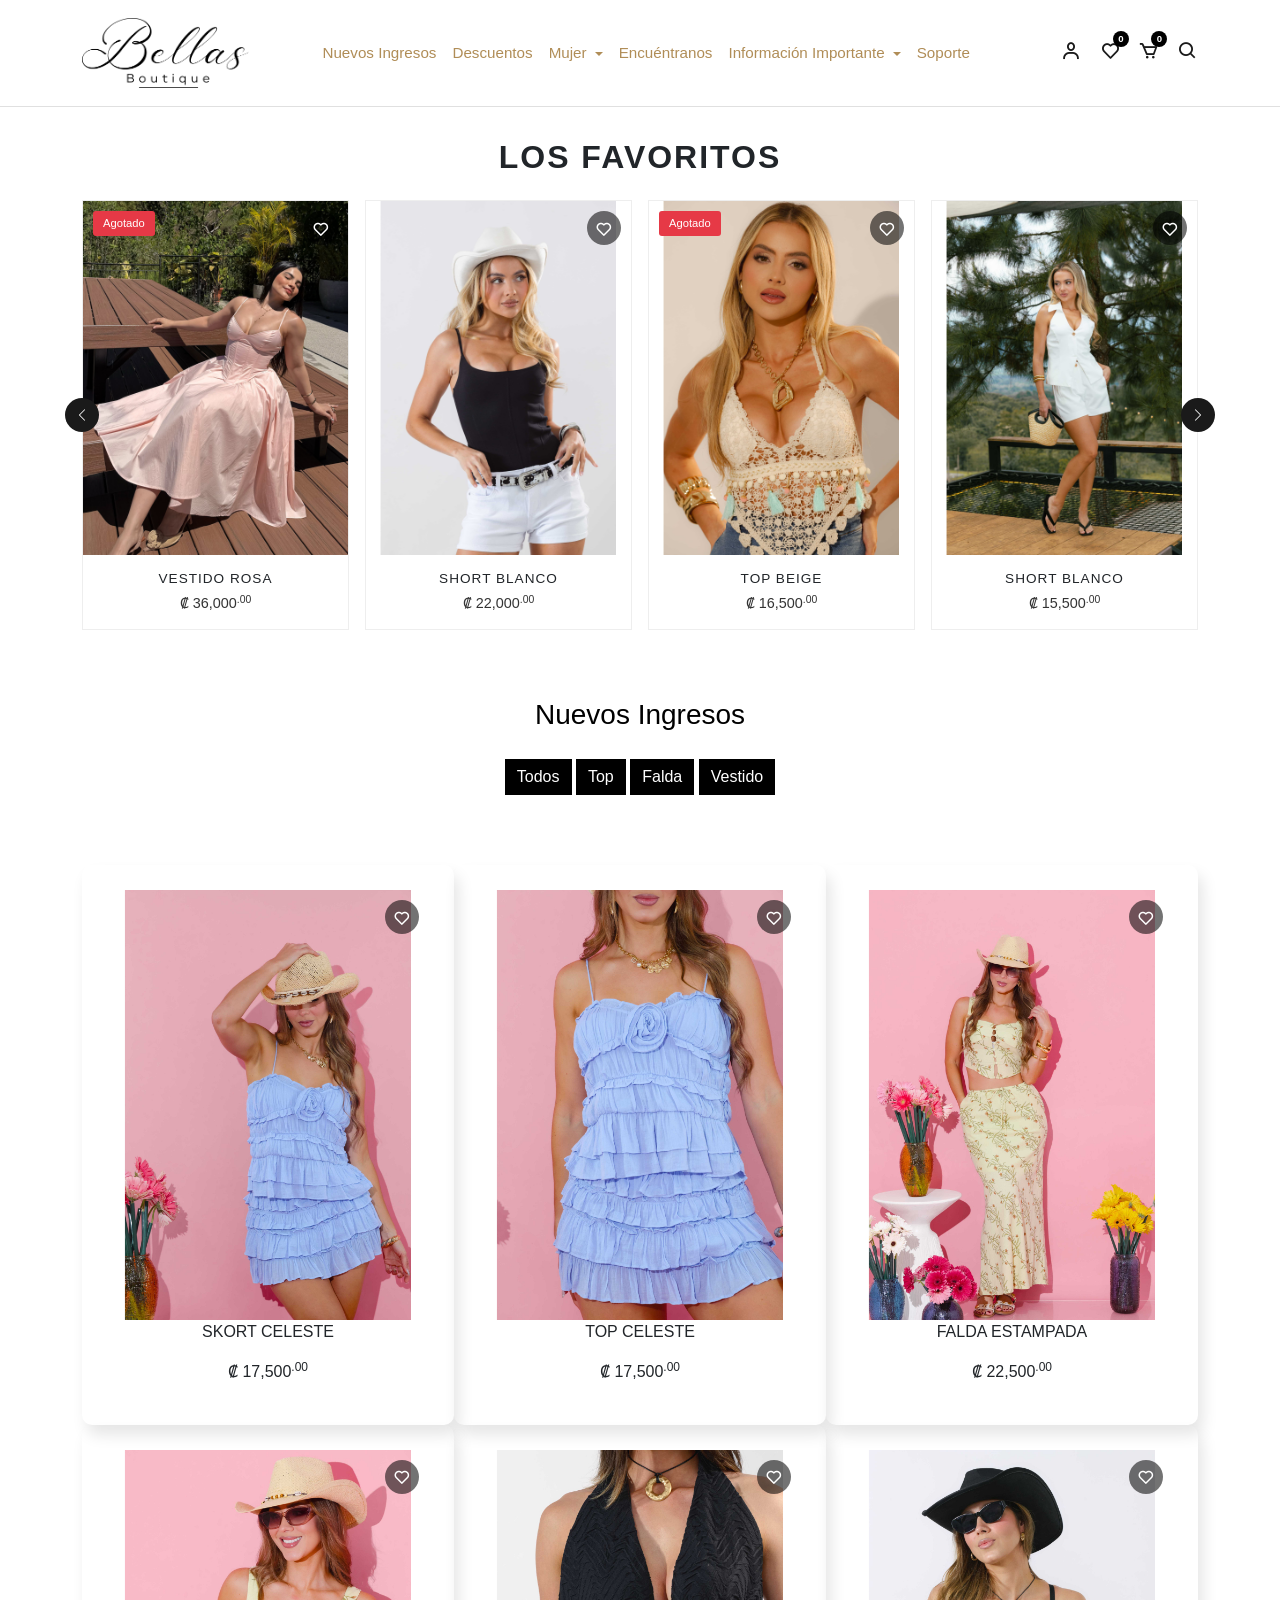
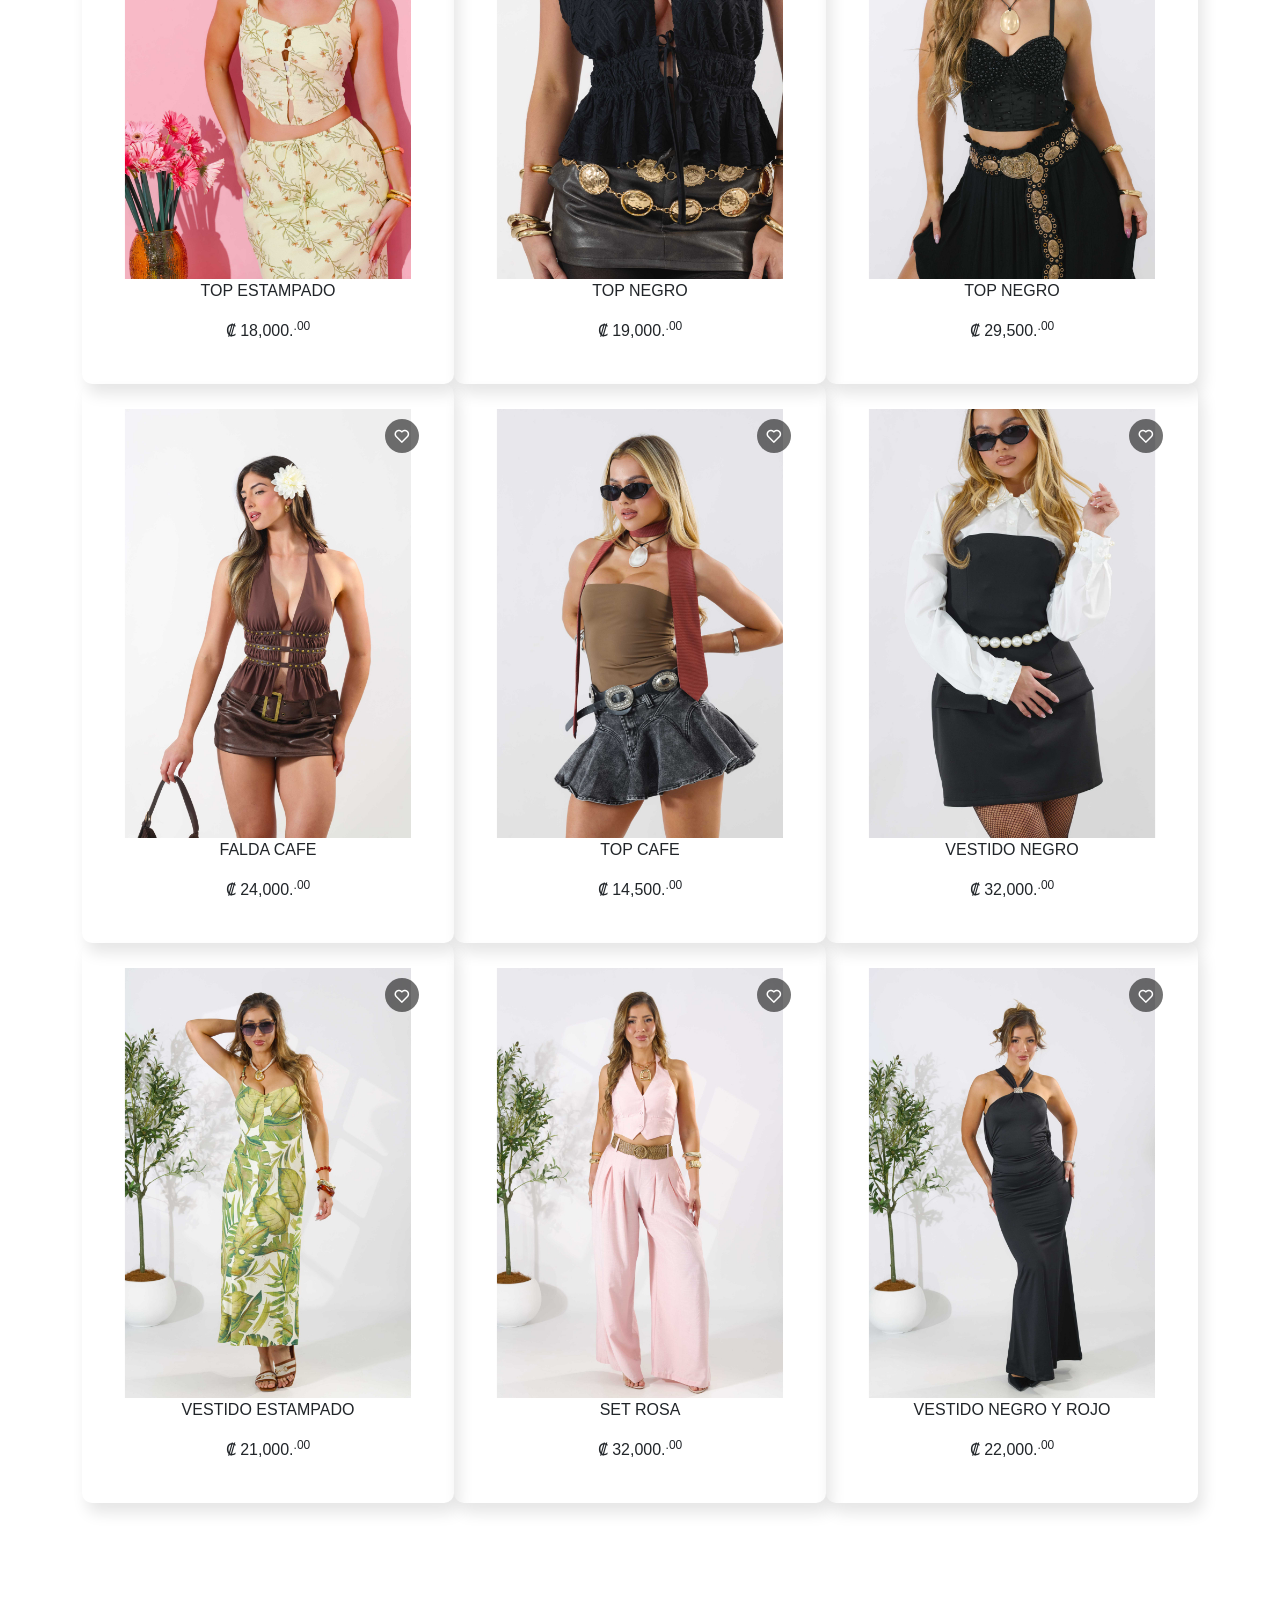
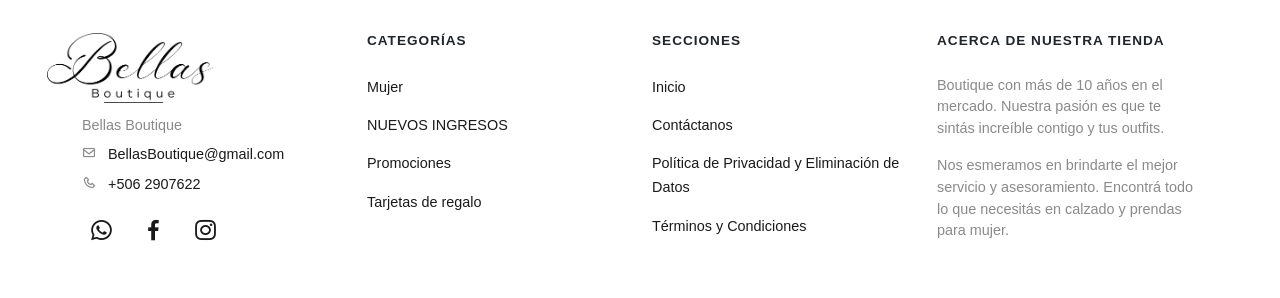
==== commit 8fb9ee4b: "cambios en formulario de registro" ====
--- a/Index.html
+++ b/Index.html
@@ -72,6 +72,9 @@
                   <li><a class="dropdown-item" href="#">Contáctanos</a></li>
                 </ul>
               </li>
+              <li class="nav-item">
+                <a class="nav-link" href="#">Soporte</a>
+              </li>
             </ul>
           </div>
 
@@ -235,199 +238,26 @@
                   <label class="form-label text-secondary small">Código de país <span
                       class="text-danger">*</span></label>
                   <select class="form-select rounded-3">
-                    <option>Afganistán (+93)</option>
-                    <option>Albania (+355)</option>
-                    <option>Alemania (+49)</option>
-                    <option>Andorra (+376)</option>
-                    <option>Angola (+244)</option>
-                    <option>Antigua y Barbuda (+1-268)</option>
-                    <option>Arabia Saudita (+966)</option>
-                    <option>Argelia (+213)</option>
                     <option>Argentina (+54)</option>
-                    <option>Armenia (+374)</option>
-                    <option>Australia (+61)</option>
-                    <option>Austria (+43)</option>
-                    <option>Azerbaiyán (+994)</option>
-                    <option>Bahamas (+1-242)</option>
-                    <option>Bangladés (+880)</option>
-                    <option>Barbados (+1-246)</option>
-                    <option>Baréin (+973)</option>
-                    <option>Bélgica (+32)</option>
-                    <option>Belice (+501)</option>
-                    <option>Benín (+229)</option>
-                    <option>Bielorrusia (+375)</option>
-                    <option>Birmania / Myanmar (+95)</option>
                     <option>Bolivia (+591)</option>
-                    <option>Bosnia y Herzegovina (+387)</option>
-                    <option>Botsuana (+267)</option>
-                    <option>Brasil (+55)</option>
-                    <option>Brunéi (+673)</option>
-                    <option>Bulgaria (+359)</option>
-                    <option>Burkina Faso (+226)</option>
-                    <option>Burundi (+257)</option>
-                    <option>Bután (+975)</option>
-                    <option>Cabo Verde (+238)</option>
-                    <option>Camboya (+855)</option>
-                    <option>Camerún (+237)</option>
-                    <option>Canadá (+1)</option>
-                    <option>Catar (+974)</option>
-                    <option>Chad (+235)</option>
                     <option>Chile (+56)</option>
-                    <option>China (+86)</option>
-                    <option>Chipre (+357)</option>
                     <option>Colombia (+57)</option>
-                    <option>Comoras (+269)</option>
-                    <option>Corea del Norte (+850)</option>
-                    <option>Corea del Sur (+82)</option>
-                    <option>Costa de Marfil (+225)</option>
                     <option selected>Costa Rica (+506)</option>
-                    <option>Croacia (+385)</option>
                     <option>Cuba (+53)</option>
-                    <option>Dinamarca (+45)</option>
-                    <option>Dominica (+1-767)</option>
+                    <option>República Dominicana (+1-809)</option>
                     <option>Ecuador (+593)</option>
-                    <option>Egipto (+20)</option>
                     <option>El Salvador (+503)</option>
-                    <option>Emiratos Árabes Unidos (+971)</option>
-                    <option>Eritrea (+291)</option>
-                    <option>Eslovaquia (+421)</option>
-                    <option>Eslovenia (+386)</option>
                     <option>España (+34)</option>
-                    <option>Estados Unidos (+1)</option>
-                    <option>Estonia (+372)</option>
-                    <option>Etiopía (+251)</option>
-                    <option>Filipinas (+63)</option>
-                    <option>Finlandia (+358)</option>
-                    <option>Fiyi (+679)</option>
-                    <option>Francia (+33)</option>
-                    <option>Gabón (+241)</option>
-                    <option>Gambia (+220)</option>
-                    <option>Georgia (+995)</option>
-                    <option>Ghana (+233)</option>
-                    <option>Granada (+1-473)</option>
-                    <option>Grecia (+30)</option>
                     <option>Guatemala (+502)</option>
-                    <option>Guyana (+592)</option>
-                    <option>Guinea (+224)</option>
-                    <option>Guinea-Bisáu (+245)</option>
                     <option>Guinea Ecuatorial (+240)</option>
-                    <option>Haití (+509)</option>
                     <option>Honduras (+504)</option>
-                    <option>Hungría (+36)</option>
-                    <option>India (+91)</option>
-                    <option>Indonesia (+62)</option>
-                    <option>Irak (+964)</option>
-                    <option>Irán (+98)</option>
-                    <option>Irlanda (+353)</option>
-                    <option>Islandia (+354)</option>
-                    <option>Islas Marshall (+692)</option>
-                    <option>Islas Salomón (+677)</option>
-                    <option>Israel (+972)</option>
-                    <option>Italia (+39)</option>
-                    <option>Jamaica (+1-876)</option>
-                    <option>Japón (+81)</option>
-                    <option>Jordania (+962)</option>
-                    <option>Kazajistán (+7)</option>
-                    <option>Kenia (+254)</option>
-                    <option>Kirguistán (+996)</option>
-                    <option>Kiribati (+686)</option>
-                    <option>Kuwait (+965)</option>
-                    <option>Laos (+856)</option>
-                    <option>Lesoto (+266)</option>
-                    <option>Letonia (+371)</option>
-                    <option>Líbano (+961)</option>
-                    <option>Liberia (+231)</option>
-                    <option>Libia (+218)</option>
-                    <option>Liechtenstein (+423)</option>
-                    <option>Lituania (+370)</option>
-                    <option>Luxemburgo (+352)</option>
-                    <option>Macedonia del Norte (+389)</option>
-                    <option>Madagascar (+261)</option>
-                    <option>Malasia (+60)</option>
-                    <option>Malaui (+265)</option>
-                    <option>Maldivas (+960)</option>
-                    <option>Malí (+223)</option>
-                    <option>Malta (+356)</option>
-                    <option>Marruecos (+212)</option>
-                    <option>Mauricio (+230)</option>
-                    <option>Mauritania (+222)</option>
                     <option>México (+52)</option>
-                    <option>Micronesia (+691)</option>
-                    <option>Moldavia (+373)</option>
-                    <option>Mónaco (+377)</option>
-                    <option>Mongolia (+976)</option>
-                    <option>Montenegro (+382)</option>
-                    <option>Mozambique (+258)</option>
-                    <option>Namibia (+264)</option>
-                    <option>Nauru (+674)</option>
-                    <option>Nepal (+977)</option>
                     <option>Nicaragua (+505)</option>
-                    <option>Níger (+227)</option>
-                    <option>Nigeria (+234)</option>
-                    <option>Noruega (+47)</option>
-                    <option>Nueva Zelanda (+64)</option>
-                    <option>Omán (+968)</option>
-                    <option>Países Bajos (+31)</option>
-                    <option>Pakistán (+92)</option>
-                    <option>Palaos (+680)</option>
                     <option>Panamá (+507)</option>
-                    <option>Papúa Nueva Guinea (+675)</option>
                     <option>Paraguay (+595)</option>
                     <option>Perú (+51)</option>
-                    <option>Polonia (+48)</option>
-                    <option>Portugal (+351)</option>
-                    <option>Reino Unido (+44)</option>
-                    <option>República Centroafricana (+236)</option>
-                    <option>República Checa (+420)</option>
-                    <option>República del Congo (+242)</option>
-                    <option>República Democrática del Congo (+243)</option>
-                    <option>República Dominicana (+1-809)</option>
-                    <option>Ruanda (+250)</option>
-                    <option>Rumanía (+40)</option>
-                    <option>Rusia (+7)</option>
-                    <option>Samoa (+685)</option>
-                    <option>San Cristóbal y Nieves (+1-869)</option>
-                    <option>San Marino (+378)</option>
-                    <option>San Vicente y las Granadinas (+1-784)</option>
-                    <option>Santa Lucía (+1-758)</option>
-                    <option>Santo Tomé y Príncipe (+239)</option>
-                    <option>Senegal (+221)</option>
-                    <option>Serbia (+381)</option>
-                    <option>Seychelles (+248)</option>
-                    <option>Sierra Leona (+232)</option>
-                    <option>Singapur (+65)</option>
-                    <option>Siria (+963)</option>
-                    <option>Somalia (+252)</option>
-                    <option>Sri Lanka (+94)</option>
-                    <option>Suazilandia / Esuatinit (+268)</option>
-                    <option>Sudáfrica (+27)</option>
-                    <option>Sudán (+249)</option>
-                    <option>Sudán del Sur (+211)</option>
-                    <option>Suecia (+46)</option>
-                    <option>Suiza (+41)</option>
-                    <option>Surinam (+597)</option>
-                    <option>Tailandia (+66)</option>
-                    <option>Tanzania (+255)</option>
-                    <option>Tayikistán (+992)</option>
-                    <option>Timor Oriental (+670)</option>
-                    <option>Togo (+228)</option>
-                    <option>Tonga (+676)</option>
-                    <option>Trinidad y Tobago (+1-868)</option>
-                    <option>Túnez (+216)</option>
-                    <option>Turkmenistán (+993)</option>
-                    <option>Turquía (+90)</option>
-                    <option>Tuvalu (+688)</option>
-                    <option>Ucrania (+380)</option>
-                    <option>Uganda (+256)</option>
                     <option>Uruguay (+598)</option>
-                    <option>Uzbekistán (+998)</option>
-                    <option>Vanuatu (+678)</option>
                     <option>Venezuela (+58)</option>
-                    <option>Vietnam (+84)</option>
-                    <option>Yemen (+967)</option>
-                    <option>Yibuti (+253)</option>
-                    <option>Zambia (+260)</option>
-                    <option>Zimbabue (+263)</option>
                   </select>
                 </div>
                 <div class="col-5">
@@ -703,7 +533,7 @@
 
             <div class="col-6 col-md-3">
               <div class="ek-product-card">
-                <div class="ek-product-img-wrapper" data-product-id="0001"  data-colors="Azul" data-tallas="L">
+                <div class="ek-product-img-wrapper" data-product-id="0001" data-colors="Azul" data-tallas="L">
                   <img src="Recursos/Ropa/0001a-product.jpg" alt="Jeans Brillos">
                   <a href="#" class="ek-wishlist-btn">
                     <i class='bx bx-heart'></i>
@@ -1119,7 +949,7 @@
           style="padding: 25px; box-shadow: 5px 10px 15px rgba(0,0,0,0.1); border-radius: 10px;" data-type="Vestido">
 
           <div class="ek-product-img-wrapper" data-product-id="0014" data-colors="Negro,Rojo" data-tallas="S,M,L">
-            <img src="Recursos/Ropa/0014a-product.jpg" alt="Vestido Negro y Rojo" >
+            <img src="Recursos/Ropa/0014a-product.jpg" alt="Vestido Negro y Rojo">
             <a href="#" class="ek-wishlist-btn">
               <i class='bx bx-heart'></i>
             </a>
